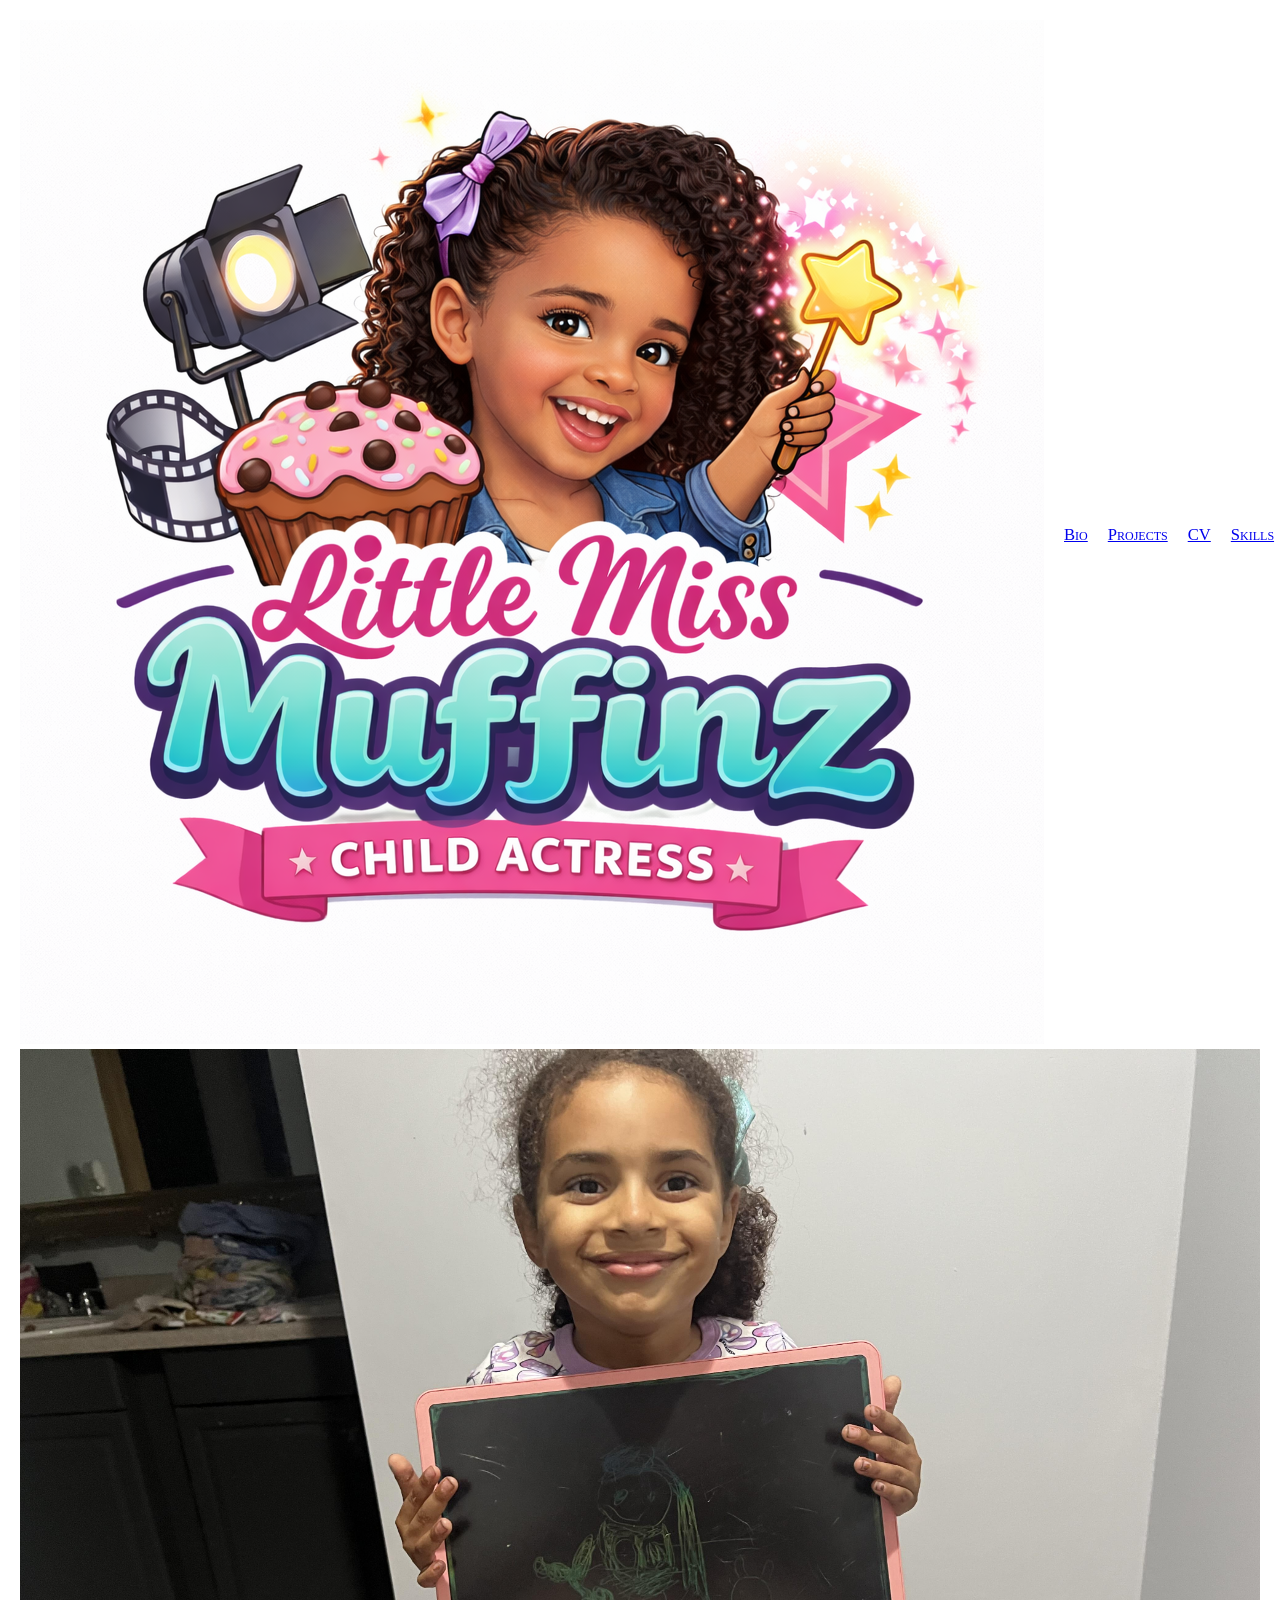
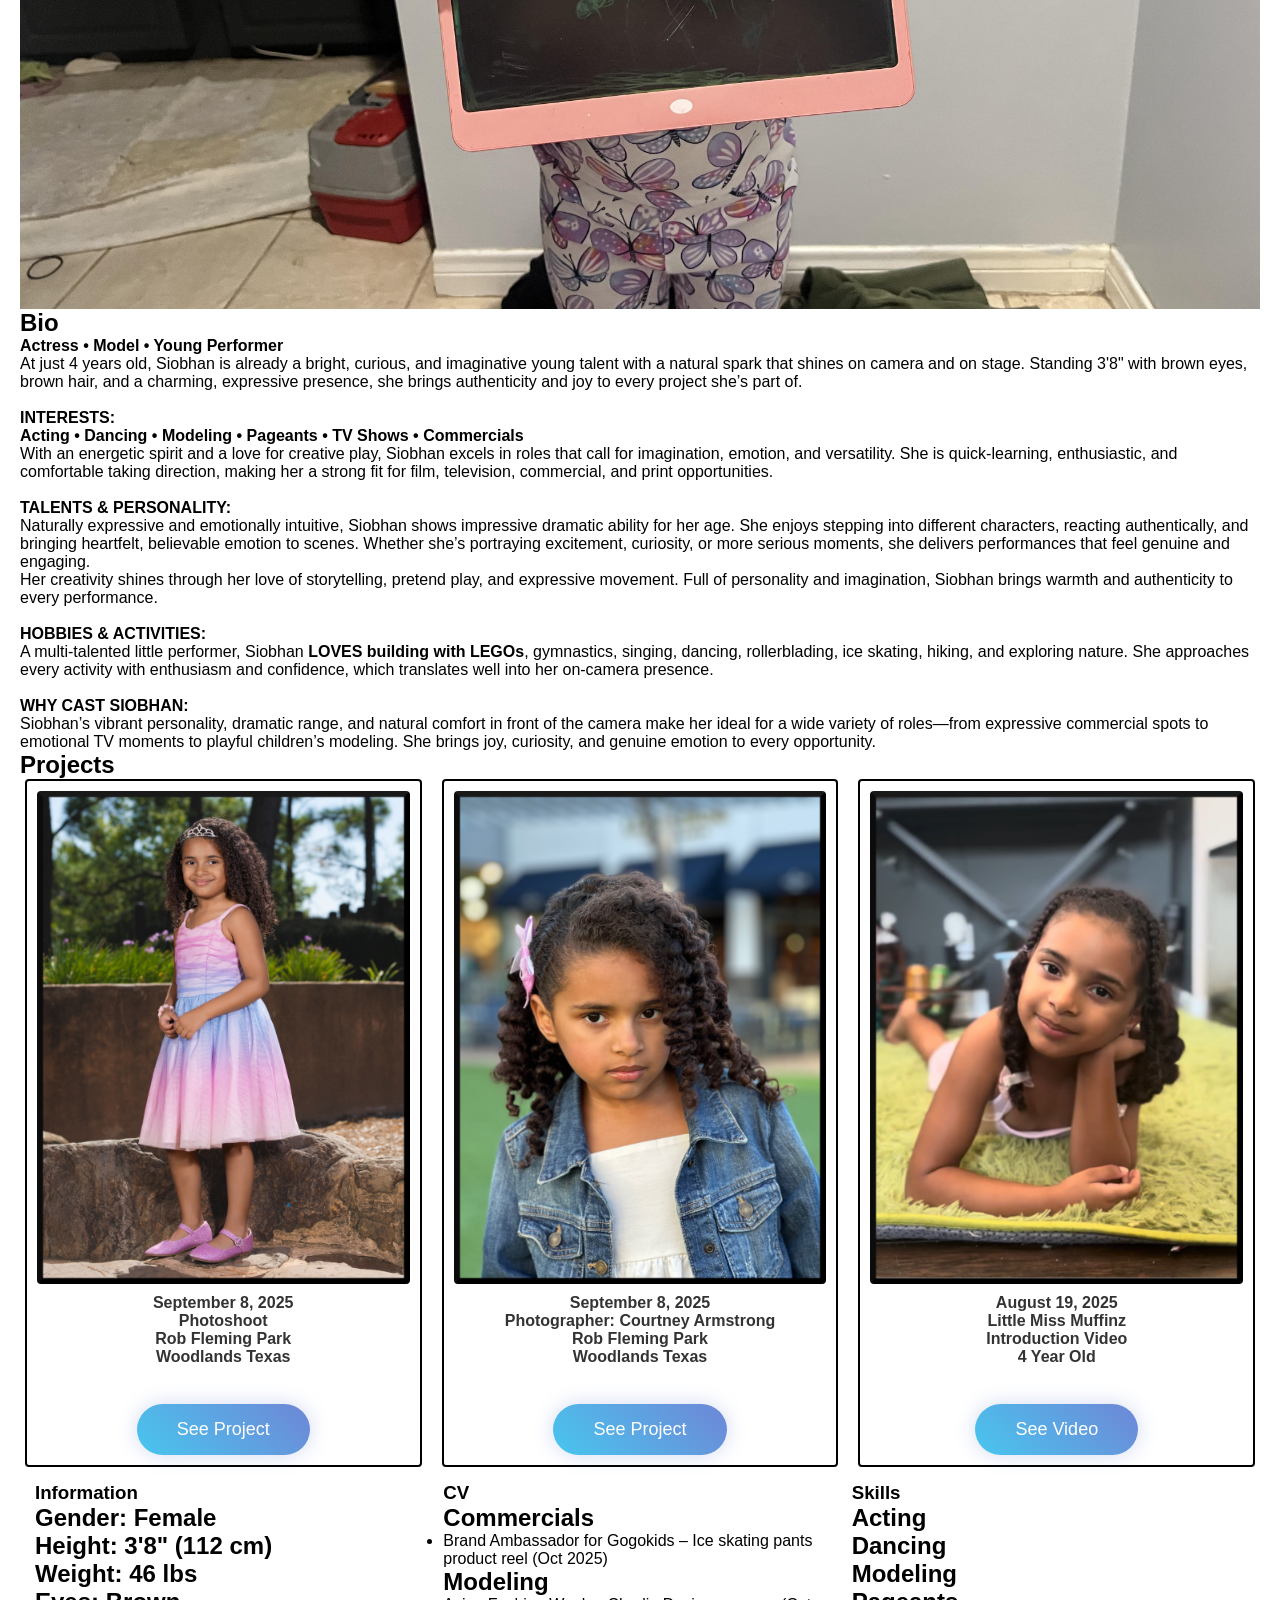
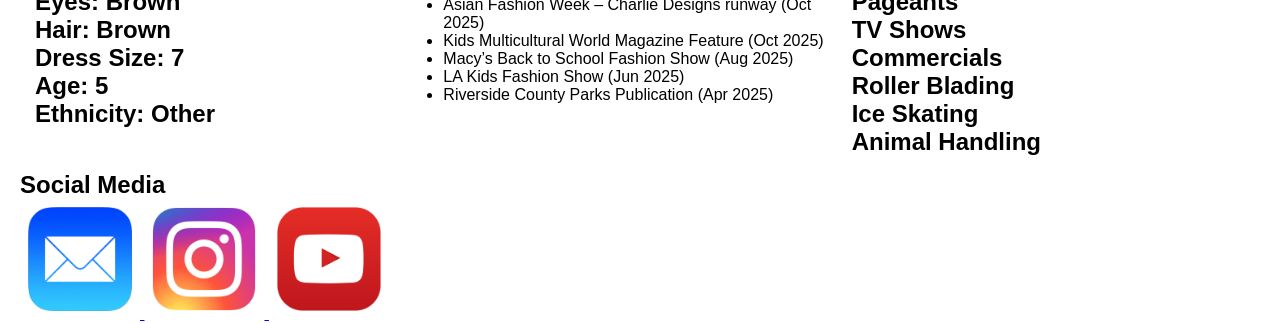
==== index.html @ 58ef30c6 "Update meta description for the website" ====
<!DOCTYPE html>
<html lang="en">
<head>
  <meta charset="UTF-8">
  <meta name="viewport" content="width=device-width, initial-scale=1.0">

  <title>Little Miss Muffinz</title>
  <meta name="description" content="The official website for Little Miss Muffinz." />
  <link rel="canonical" href="https://LittleMissMuffinz.com/" />

  <!-- Open Graph -->
  <meta property="og:locale" content="en_US" />
  <meta property="og:type" content="website" />
  <meta property="og:title" content="Little Miss Muffinz" />
  <meta property="og:description" content="The official website for Little Miss Muffinz." />
  <meta property="og:url" content="https://LittleMissMuffinz.com/" />
  <meta property="og:site_name" content="Little Miss Muffinz" />
  <meta property="og:image" content="https://LittleMissMuffinz.com/images/Siobhan.jpg" />
  <meta name="twitter:card" content="summary_large_image" />

  <link rel="stylesheet" href="styles.css">
</head>

<body>

<!-- NAVBAR -->
<div class="navbar">
  <div class="left-nav">
    <a href="index.html">
      <img src="./images/ChatGPT Image Dec 23, 2025, 06_55_29 PM.png" class="site-logo" alt="Little Miss Muffinz Logo">
    </a>
  </div>

  <div class="right-nav">
    <a href="#bio">Bio</a>
    <a href="#Projects">Projects</a>
    <a href="#CV">CV</a>
    <a href="#Skills">Skills</a>
    <a href="#SocialMedia">Social Media</a>
    <a href="contact.html">Contact</a>
    <a href="./documents/compcard.pdf">Compcard</a>
    <a href="./documents/LittleMissMuffinzMediaPackage.zip">Media Package</a>
  </div>
</div>

<!-- HERO IMAGE -->
<div class="hero">
  <img src="./images/your-image.jpg" alt="Main image">
</div>

<!-- BIO -->
<section id="bio">
  <h1>Bio</h1>
  <p>
    <strong>Actress • Model • Young Performer</strong>
    <br>
    At just 4 years old, Siobhan is already a bright, curious, and imaginative young talent with a natural spark that shines on camera and on stage. Standing 3'8" with brown eyes, brown hair, and a charming, expressive presence, she brings authenticity and joy to every project she’s part of.
    <br><br>
    <b>INTERESTS:</b><br>
    <strong>Acting • Dancing • Modeling • Pageants • TV Shows • Commercials</strong>
    <br>
    With an energetic spirit and a love for creative play, Siobhan excels in roles that call for imagination, emotion, and versatility. She is quick-learning, enthusiastic, and comfortable taking direction, making her a strong fit for film, television, commercial, and print opportunities.
    <br><br>
    <b>TALENTS & PERSONALITY:</b><br>
    Naturally expressive and emotionally intuitive, Siobhan shows impressive dramatic ability for her age. She enjoys stepping into different characters, reacting authentically, and bringing heartfelt, believable emotion to scenes. Whether she’s portraying excitement, curiosity, or more serious moments, she delivers performances that feel genuine and engaging.
    <br>
    Her creativity shines through her love of storytelling, pretend play, and expressive movement. Full of personality and imagination, Siobhan brings warmth and authenticity to every performance.
    <br><br>
    <b>HOBBIES & ACTIVITIES:</b><br>
    A multi-talented little performer, Siobhan <strong>LOVES building with LEGOs</strong>, gymnastics, singing, dancing, rollerblading, ice skating, hiking, and exploring nature. She approaches every activity with enthusiasm and confidence, which translates well into her on-camera presence.
    <br><br>
    <b>WHY CAST SIOBHAN:</b><br>
    Siobhan’s vibrant personality, dramatic range, and natural comfort in front of the camera make her ideal for a wide variety of roles—from expressive commercial spots to emotional TV moments to playful children’s modeling. She brings joy, curiosity, and genuine emotion to every opportunity.
  </p>
</section>

<!-- PROJECTS -->
<section id="Projects">
  <h1>Projects</h1>
  <div class="container" id="projectsContainer"></div>
</section>

<script src="./javascript/projects.js"></script>

<!-- INFO GRID -->
<section class="responsive-grid">

<section id="Information">
  <h1>Information</h1>
  <h2>Gender: Female</h2>
  <h2>Height: 3'8" (112 cm)</h2>
  <h2>Weight: 46 lbs</h2>
  <h2>Eyes: Brown</h2>
  <h2>Hair: Brown</h2>
  <h2>Dress Size: 7</h2>
  <h2>Age: 5</h2>
  <h2>Ethnicity: Other</h2>
</section>

<section id="CV">
  <h1>CV</h1>
  <h2>Commercials</h2>
  <ul>
    <li>Brand Ambassador for Gogokids – Ice skating pants product reel (Oct 2025)</li>
  </ul>

  <h2>Modeling</h2>
  <ul>
    <li>Asian Fashion Week – Charlie Designs runway (Oct 2025)</li>
    <li>Kids Multicultural World Magazine Feature (Oct 2025)</li>
    <li>Macy’s Back to School Fashion Show (Aug 2025)</li>
    <li>LA Kids Fashion Show (Jun 2025)</li>
    <li>Riverside County Parks Publication (Apr 2025)</li>
  </ul>
</section>

<section id="Skills">
  <h1>Skills</h1>
  <h2>Acting</h2>
  <h2>Dancing</h2>
  <h2>Modeling</h2>
  <h2>Pageants</h2>
  <h2>TV Shows</h2>
  <h2>Commercials</h2>
  <h2>Roller Blading</h2>
  <h2>Ice Skating</h2>
  <h2>Animal Handling</h2>
</section>

</section>

<!-- SOCIAL MEDIA -->
<section id="SocialMedia">
  <h1>Social Media</h1>
  <div class="footer">
    <a href="mailto:siobhan@LittleMissMuffinz.com">
      <img src="icons/email1.png">
    </a>

    <a href="https://www.instagram.com/little_miss_muffinz/">
      <img src="icons/Instagram.png">
    </a>

    <a href="https://www.youtube.com/@little_miss_muffinz">
      <img src="icons/youtube1.png">
    </a>
  </div>
</section>

</body>
</html>
---- styles.css ----
/* Reset default margins and paddings */
* {
  margin: 0;
  padding: 0;
  box-sizing: border-box;
}


.navbar {
  background-color: white;
  display: flex;
  align-items: center;
  width: 100%;
  font-family: 'Times New Roman';
  font-variant: small-caps;
  font-size: 1.3vw;
}

.left-nav {
  display: flex;
}

.right-nav {
  display: flex;
  margin-left: auto;        /* pushes links as far right as possible */
  flex-wrap: nowrap;        /* keep links on one line */
}

.right-nav a {
  margin-left: 20px;        /* spacing between links */
  white-space: nowrap;      /* keep link text on one line */
}

.navbar a:hover {
  background: gray;
  color: white;
}




.hero {
  width: 100%;
  height: 100%;
  overflow: hidden;
}

.hero img {
  width: 100%;
  height: 100%;
  object-fit: cover; /* fills and crops */
  object-position: center 0%; /* focus point */
}

/* Tablet */
@media (max-width: 1024px) {
  .hero img {
    object-position: center 0% ;
  }
}

/* Mobile */
@media (max-width: 600px) {
  .hero img {
    object-position: center 0%;
  }
}



@font-face {
  font-family: 'MyFont';
  src: url('../fonts/MyFont-Regular.woff2') format('woff2'),
       url('../fonts/MyFont-Regular.woff') format('woff');
  font-weight: 400;
  font-style: normal;
  font-display: swap; /* improves performance */
}

@font-face {
  font-family: 'MyFont';
  src: url('../fonts/MyFont-Bold.woff2') format('woff2'),
       url('../fonts/MyFont-Bold.woff') format('woff');
  font-weight: 700;
  font-style: normal;
  font-display: swap;
}



body {
  font-family: Arial, sans-serif;
  padding: 20px;
  width: 100%;
  height: 100vh;
  margin: 0;
  animation: subtleShift 5s infinite alternate;
}

/* changes the background color
@keyframes mymove {
  from { background-color: red; }
  to { background-color: blue; }
}
*/

/* Neutral (barely visible) 
@keyframes subtleShift {
  from { background-color: #ffffff; } 
  to   { background-color: #f8faff; }  
}
*/

/* Warm tone
@keyframes subtleShift {
  from { background-color: #ffffff; } 
  to   { background-color: #fffaf3; } 
}
*/

/* Slight “breathing” */
@keyframes subtleShift {
  from { background-color: #fefefe; }  
  to   { background-color: #f9fbff; } 
}


/* Modern cool tone
@keyframes subtleShift {
  from { background-color: #f9f9ff; }  
  to   { background-color: #f4f8ff; }  
}
*/


/*If you want even softer variation without obvious color change:

body {
  background: linear-gradient(180deg, #ffffff, #fafbff);
  background-size: 400% 400%;
  animation: gradientShift 20s ease infinite alternate;
}

@keyframes gradientShift {
  0% { background-position: 0% 50%; }
  100% { background-position: 100% 50%; }
}


That creates a barely noticeable, moving light gradient — like a gentle “light shimmer.”
*/






/* Container for the 3 columns */
.container {
  display: flex;
  flex-wrap: wrap;
  gap: 20px;
  justify-content: center;
}

/* Individual card (box) */
.card {
  background-color: white;
  border: 2px solid black;
  border-radius: 4px;
  flex: 1 1 300px; /* Flex-grow, flex-shrink, flex-basis */
  max-width: 32%;
  display: flex;
  flex-direction: column;
  align-items: center;
  padding: 10px;
}

/* Image inside the card */
.card img {
  max-width: 100%;
  height: auto;
  display: block;
  border-radius: 4px;
}

/* Summary text */
.card p {
  margin-top: 10px;
  text-align: center;
  color: #333;
}

/* Responsive fallback for small screens */
@media (max-width: 900px) {
  .card {
    max-width: 48%;
  }
}

@media (max-width: 600px) {
  .card {
    max-width: 100%;
  }
}








/* Modal Container */
.modal {
  display: none; 
  position: fixed;
  z-index: 1000;
  left: 0;
  top: 0;
  width: 100%;
  height: 100%;
  overflow: auto; 
  background-color: rgba(0,0,0,0.7);
}

/* Modal Content */
.modal-content {
  background-color: #fff;
  margin: 10% auto;
  padding: 1rem;
  border-radius: 8px;
  width: 80%;
  max-width: 700px;
  position: relative;
}

/* Close Button */
.close {
  position: absolute;
  top: 8px;
  right: 16px;
  font-size: 24px;
  font-weight: bold;
  cursor: pointer;
}







video {
  width: 100%;
  max-width: 100%;
  height: auto;
  border: 2px solid #ccc;
  border-radius: 8px;
}

button {
  margin-top: 20px;
  padding: 10px 20px;
  font-size: 16px;
}

.openVideoBtn {
  background: linear-gradient(45deg, #48c6ef, #6f86d6);
  box-shadow: 0 0 20px rgba(111, 134, 214, 0.3);
  color: white;
  border: none;
  padding: 15px 40px;
  font-size: 18px;
  border-radius: 50px;
  cursor: pointer;
  animation: float 3s ease-in-out infinite, glow 2s alternate infinite;
  transition: transform 0.2s ease, box-shadow 0.2s ease;
}

.openVideoBtn:hover {
  transform: translateY(-3px);
  box-shadow: 0 0 30px rgba(111, 134, 214, 0.6);
}

.openVideoBtn:active {
  transform: translateY(0);
  box-shadow: 0 0 15px rgba(111, 134, 214, 0.3);
}



/*
1. Soft Aqua Gradient (Calming)
  background: linear-gradient(45deg, #66d9e8, #3b82f6);
  box-shadow: 0 0 20px rgba(59, 130, 246, 0.4);
Gentle cyan-to-blue blend
Still modern, but much easier on the eyes

🌅 2. Warm Blue Gradient (Balanced & Professional)
  background: linear-gradient(45deg, #5dade2, #2e86de);
  box-shadow: 0 0 20px rgba(46, 134, 222, 0.4);
Cooler tone without the piercing neon edge
Works great on both light and dark backgrounds

🌿 3. Teal-to-Green Gradient (Soft Energy)
  background: linear-gradient(45deg, #48c6ef, #6f86d6);
  box-shadow: 0 0 20px rgba(111, 134, 214, 0.3);
More natural hues
Still glows, but feels organic and less artificial

⚪ 4. Minimalist White Glow (Subtle UI Feel)
If your background is dark:
  background: linear-gradient(45deg, #f5f7fa, #c3cfe2);
  color: #222;
  box-shadow: 0 0 20px rgba(195, 207, 226, 0.4);
Looks “premium” and calm
Great for professional dashboards or landing pages
*/

/* Floating animation 
@keyframes float {
  0%, 100% {
    transform: translateY(0);
  }
  50% {
    transform: translateY(-10px);
  }
}*/

/* Glowing animation 
@keyframes glow {
  0% {
    box-shadow: 0 0 10px rgba(0, 200, 255, 0.5),
                0 0 20px rgba(0, 200, 255, 0.3);
  }
  100% {
    box-shadow: 0 0 25px rgba(0, 200, 255, 1),
                0 0 50px rgba(0, 200, 255, 0.8);
  }
}

/* Optional hover effect 
button2:hover {
  transform: scale(1.05);
  box-shadow: 0 0 30px rgba(0, 255, 255, 1),
              0 0 60px rgba(0, 255, 255, 0.8);
}
*/


/*

🧘‍♀️ Eye-Friendly Version
If you want the same glowing feeling without eye strain, tone down the saturation and opacity a bit.
Here’s a calmer version you can drop right in:

/* Soft glowing animation */
@keyframes glow {
  0% {
    box-shadow: 0 0 8px rgba(102, 217, 232, 0.3),
                0 0 16px rgba(102, 217, 232, 0.2);
  }
  100% {
    box-shadow: 0 0 20px rgba(102, 217, 232, 0.6),
                0 0 40px rgba(102, 217, 232, 0.4);
  }
}


/* Gentle hover effect */
button2:hover {
  transform: scale(1.05);
  box-shadow: 0 0 25px rgba(102, 217, 232, 0.5),
              0 0 50px rgba(102, 217, 232, 0.4);
}
/*
🔍 Why It’s Better
Uses rgba(102, 217, 232) — a softer aqua, less saturated than pure cyan.
Reduces opacity (0.3–0.6 instead of 0.8–1).
Keeps the glow smooth, but now it feels more natural — like ambient light rather than neon.

🎨 Optional Variants
You can shift the glow color for different moods:
Mood  Color RGB Value Notes
Calm / Soft Blue  rgba(102, 217, 232, …)  Gentle aqua 
Balanced Cool rgba(93, 173, 226, …) Muted medium blue 
Warm Glow rgba(255, 200, 150, …)  Friendly orange-white tone  
Neutral White Glow  rgba(230, 230, 255, …)  Very subtle, minimal glow 

*/






.responsive-grid {
  display: grid;
  /* 3 columns on large screens, but shrink automatically */
  grid-template-columns: repeat(auto-fit, minmax(300px, 1fr));
  gap: 15px;
  padding: 15px;
}

.responsive-grid > div {
  background-color: #f0f0f0;
  padding: 20px;
  border: 1px solid #ccc;
}



.footer {
  display: block;
  max-width: 10;
  height: auto;
  position: relative;
  bottom: 1000;
}

.footer img {
  max-width: 7.5rem;
  padding: .5rem;
  align-items: center;
  justify-content: space-between;
}
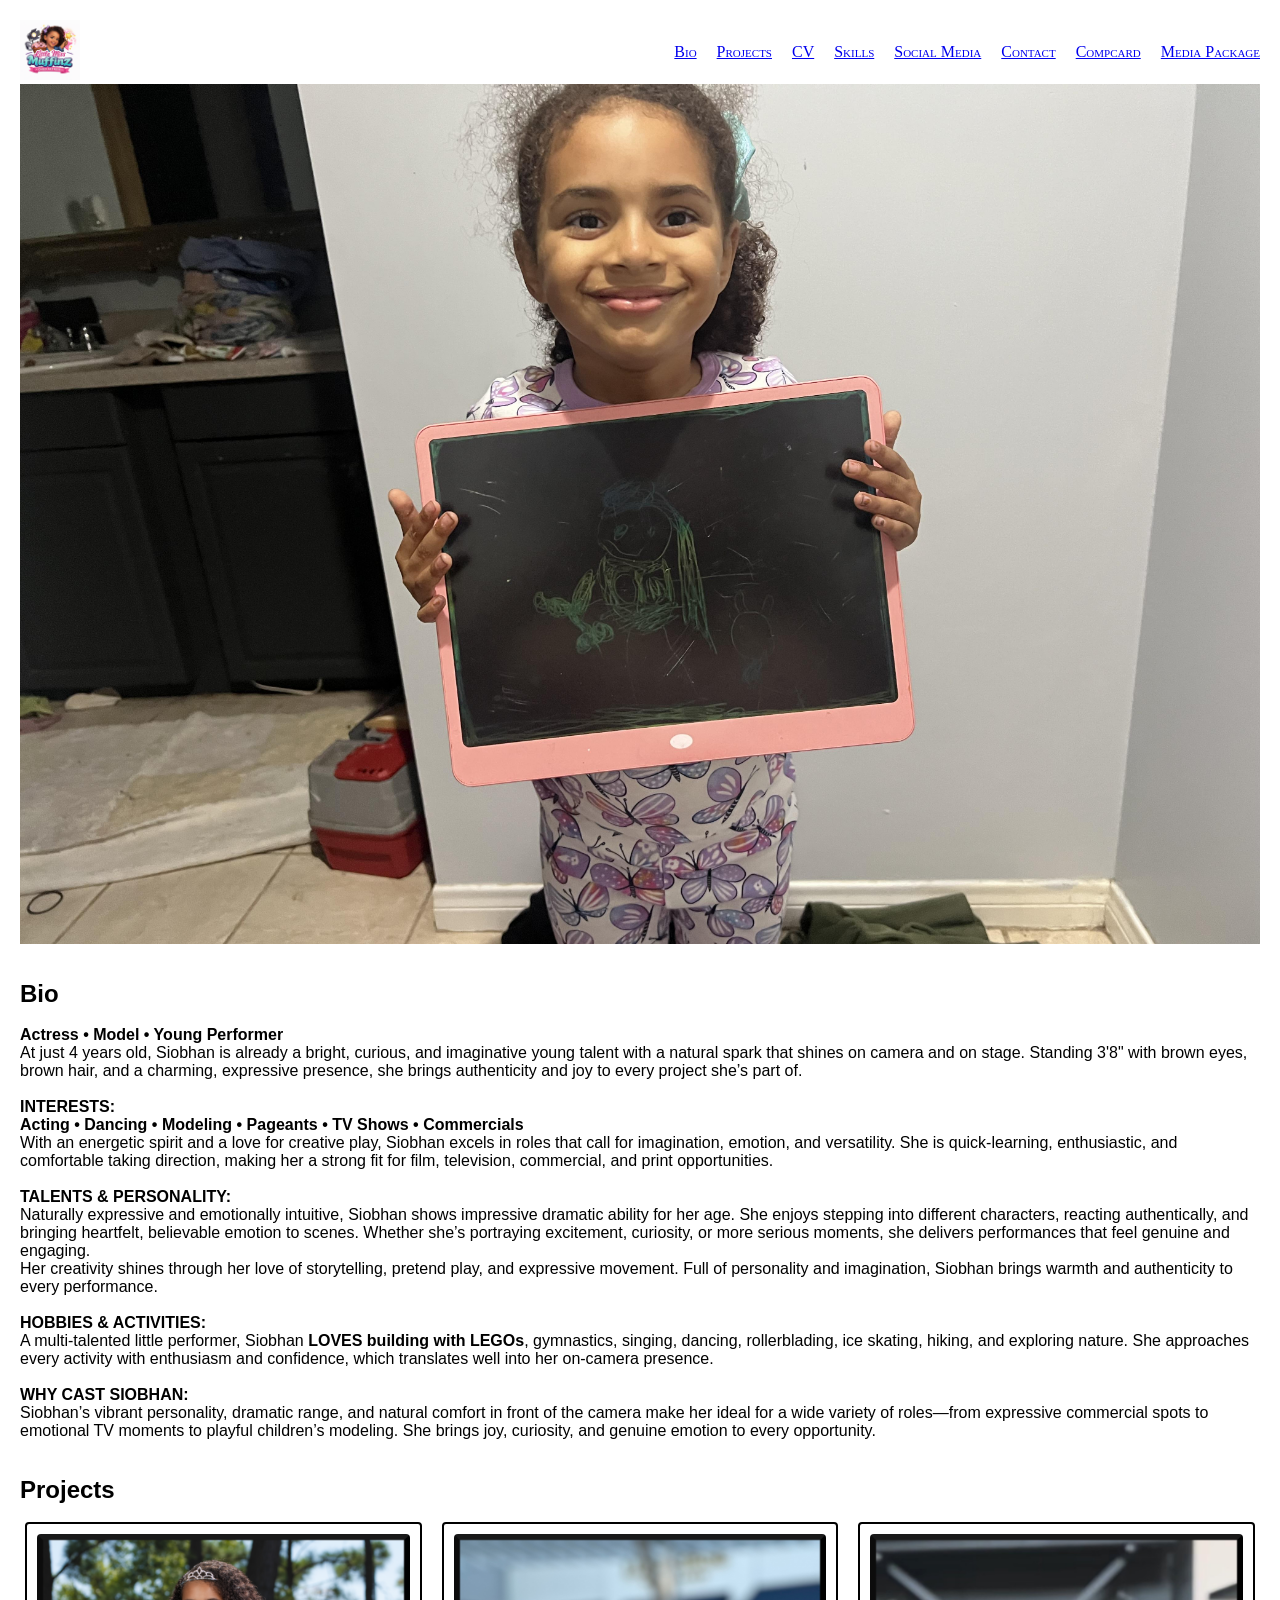
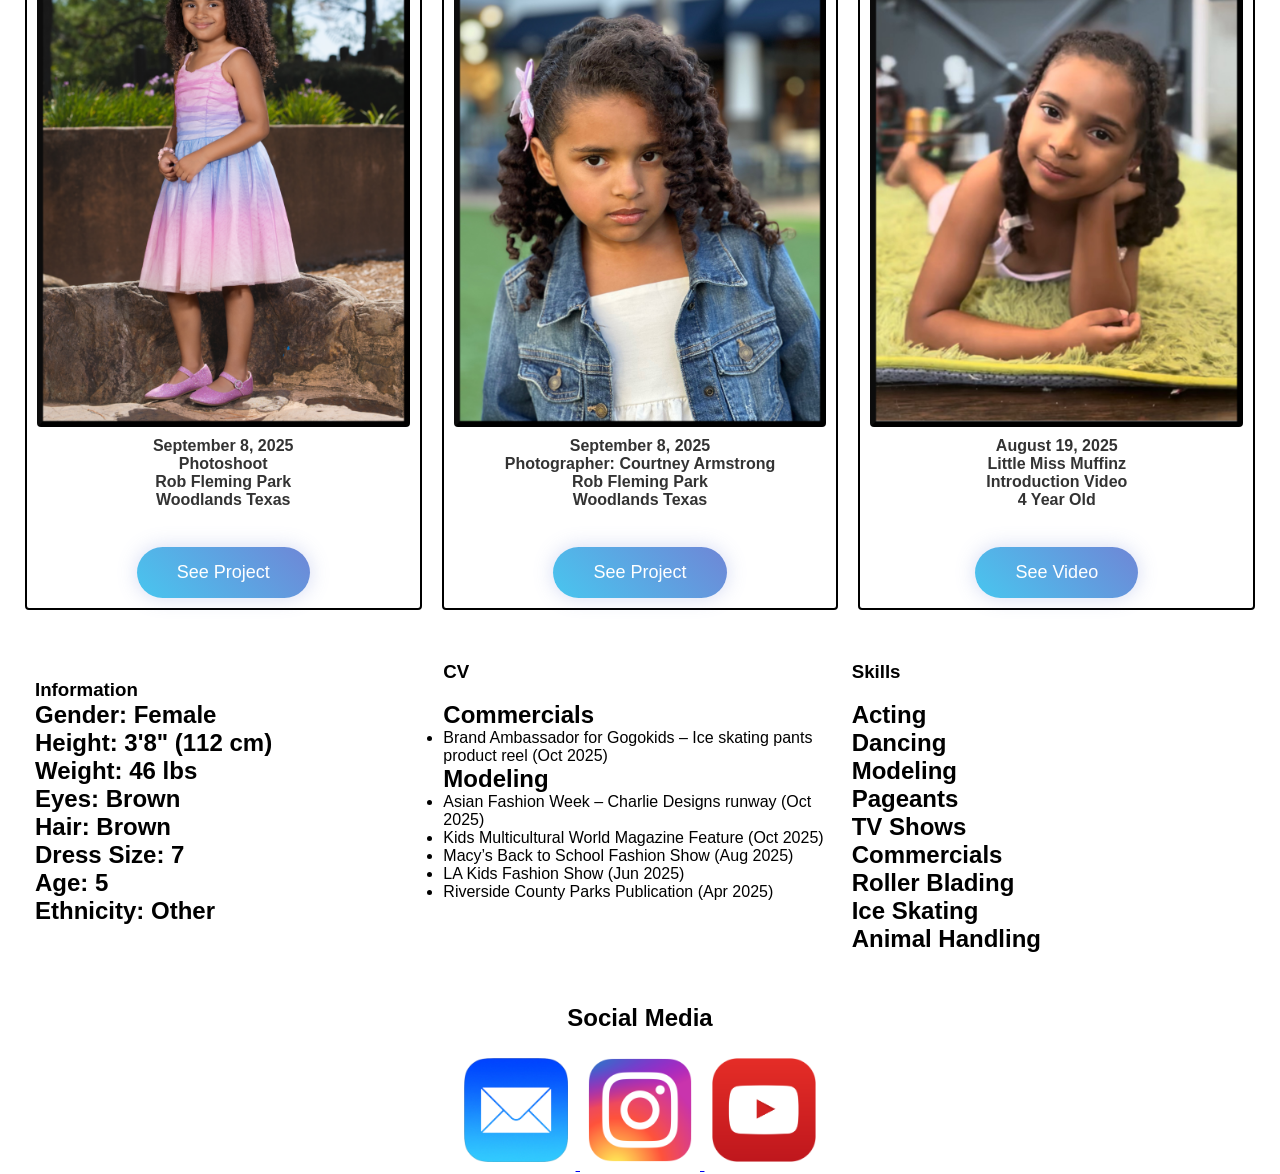
==== commit 901fc4a9: "Add bio, projects, and social media sections to index.html" ====
--- a/index.html
+++ b/index.html
@@ -48,9 +48,11 @@
   <img src="./images/your-image.jpg" alt="Main image">
 </div>
 
+  <br><br>
 <!-- BIO -->
 <section id="bio">
   <h1>Bio</h1>
+  <br>
   <p>
     <strong>Actress • Model • Young Performer</strong>
     <br>
@@ -74,18 +76,20 @@
   </p>
 </section>
 
+  <br><br>
 <!-- PROJECTS -->
 <section id="Projects">
   <h1>Projects</h1>
+  <br>
   <div class="container" id="projectsContainer"></div>
 </section>
 
 <script src="./javascript/projects.js"></script>
-
+<br><br>
 <!-- INFO GRID -->
 <section class="responsive-grid">
-
 <section id="Information">
+  <br>
   <h1>Information</h1>
   <h2>Gender: Female</h2>
   <h2>Height: 3'8" (112 cm)</h2>
@@ -99,6 +103,7 @@
 
 <section id="CV">
   <h1>CV</h1>
+  <br>
   <h2>Commercials</h2>
   <ul>
     <li>Brand Ambassador for Gogokids – Ice skating pants product reel (Oct 2025)</li>
@@ -116,6 +121,7 @@
 
 <section id="Skills">
   <h1>Skills</h1>
+  <br>
   <h2>Acting</h2>
   <h2>Dancing</h2>
   <h2>Modeling</h2>
@@ -128,10 +134,12 @@
 </section>
 
 </section>
-
+<br><br>
 <!-- SOCIAL MEDIA -->
 <section id="SocialMedia">
+  <center>
   <h1>Social Media</h1>
+    <br>
   <div class="footer">
     <a href="mailto:siobhan@LittleMissMuffinz.com">
       <img src="icons/email1.png">
@@ -145,6 +153,7 @@
       <img src="icons/youtube1.png">
     </a>
   </div>
+  </center>
 </section>
 
 </body>
--- a/styles.css
+++ b/styles.css
@@ -13,7 +13,7 @@
   width: 100%;
   font-family: 'Times New Roman';
   font-variant: small-caps;
-  font-size: 1.3vw;
+  font-size: 16px;
 }
 
 .left-nav {
@@ -425,3 +425,44 @@
   align-items: center;
   justify-content: space-between;
 }
+
+.site-logo {
+  height: 60px;        /* desktop size */
+  width: auto;
+  max-width: 180px;    /* prevents giant logo */
+  object-fit: contain;
+}
+
+/* Tablet */
+@media (max-width: 1024px) {
+  .site-logo {
+    height: 50px;
+  }
+}
+
+/* Mobile */
+@media (max-width: 600px) {
+  .site-logo {
+    height: 40px;
+  }
+}
+
+/* Mobile Navbar Fix */
+@media (max-width: 768px) {
+  .navbar {
+    flex-wrap: wrap;
+    padding: 10px;
+  }
+
+  .right-nav {
+    width: 100%;
+    justify-content: center;
+    flex-wrap: wrap;
+    margin-top: 10px;
+  }
+
+  .right-nav a {
+    margin: 5px 10px;
+    font-size: 14px;
+  }
+}
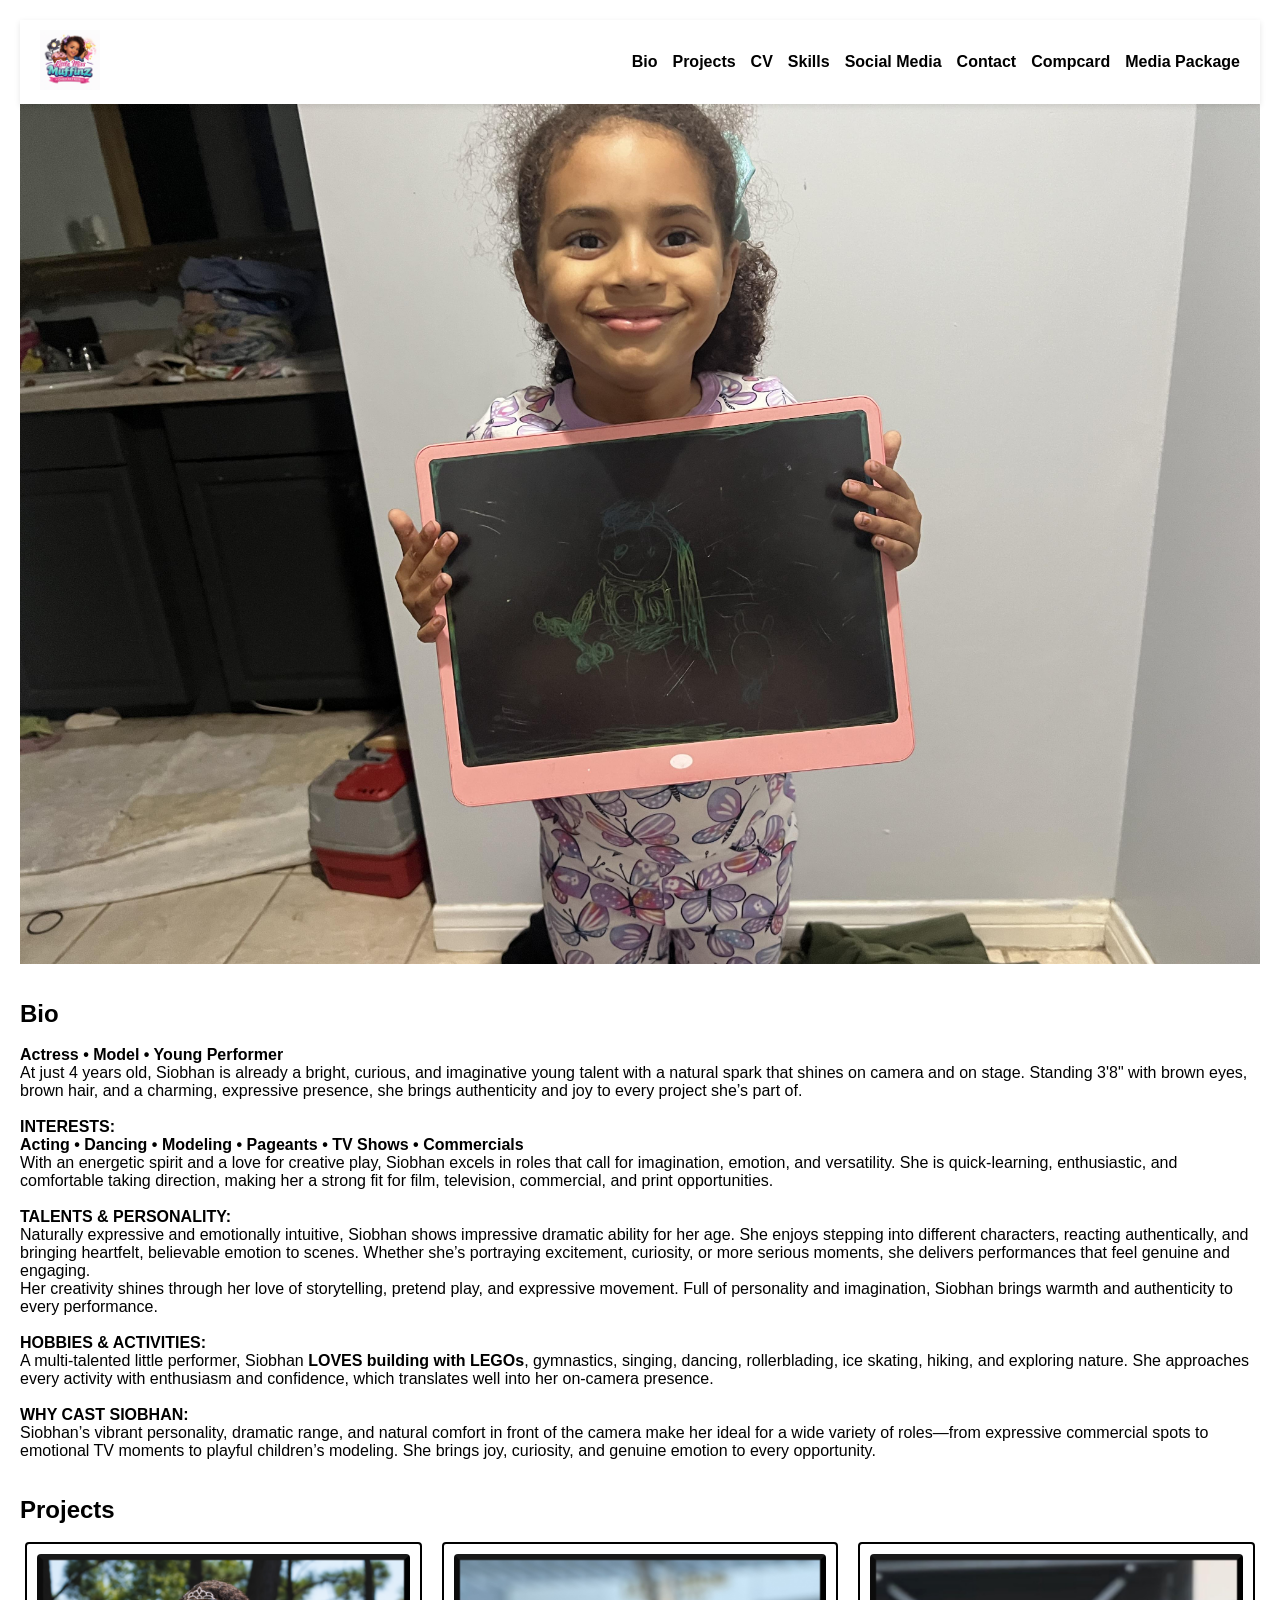
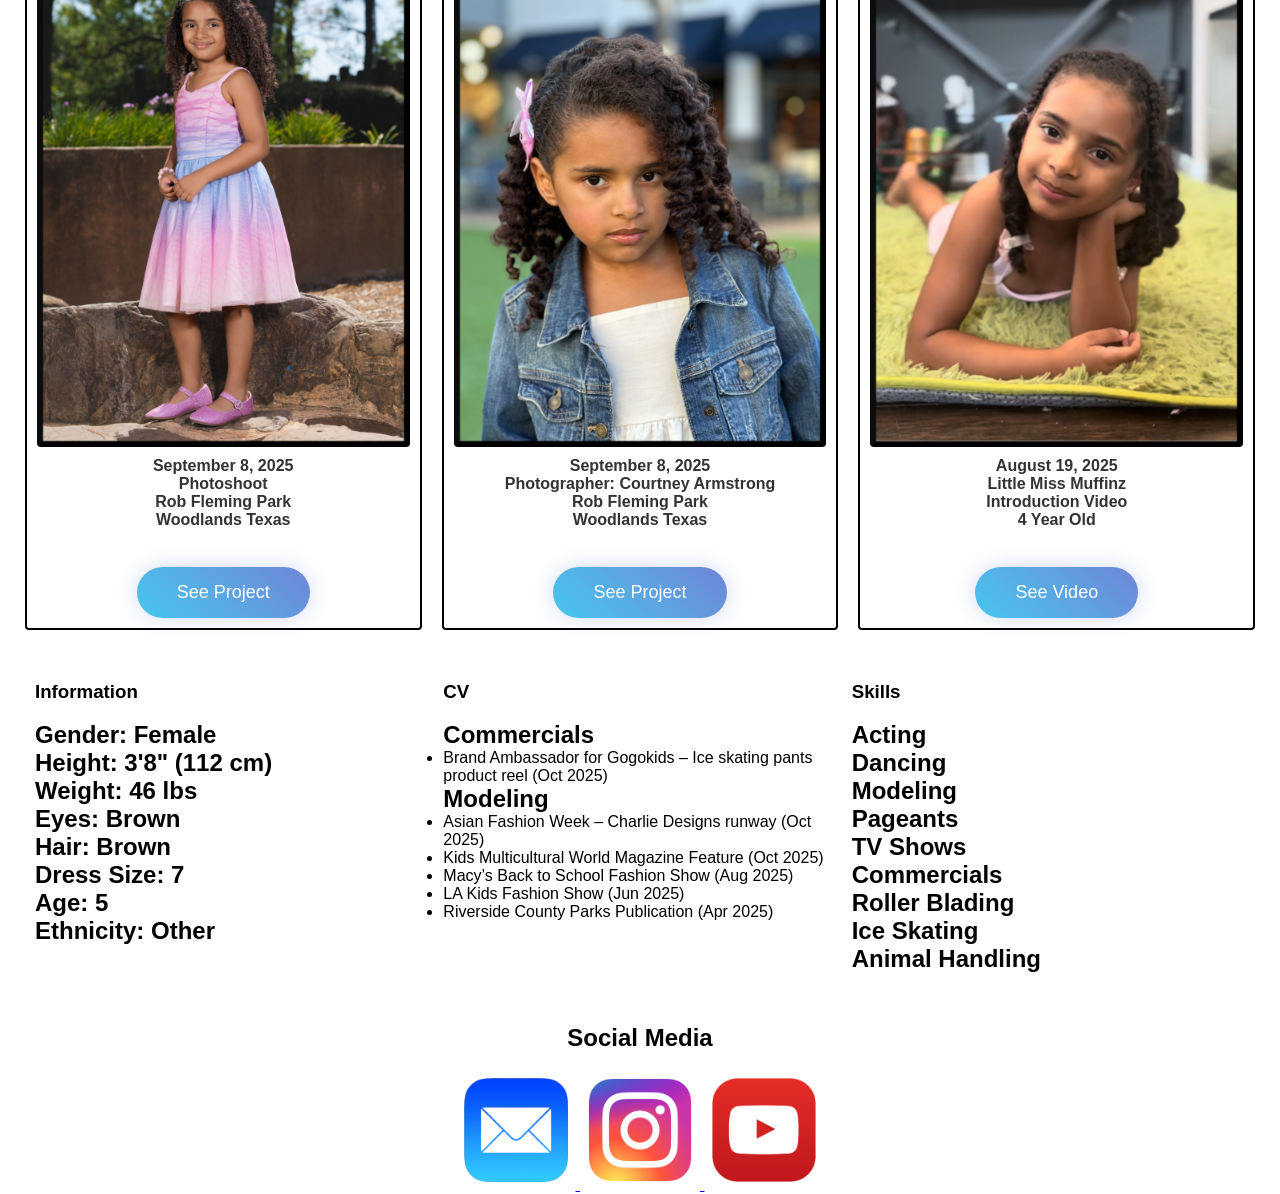
==== commit aa450b01: "Add spacing before Information section" ====
--- a/index.html
+++ b/index.html
@@ -89,8 +89,8 @@
 <!-- INFO GRID -->
 <section class="responsive-grid">
 <section id="Information">
+  <h1>Information</h1>
   <br>
-  <h1>Information</h1>
   <h2>Gender: Female</h2>
   <h2>Height: 3'8" (112 cm)</h2>
   <h2>Weight: 46 lbs</h2>
--- a/styles.css
+++ b/styles.css
@@ -5,40 +5,74 @@
   box-sizing: border-box;
 }
 
-
+/* BODY */
+body {
+  font-family: Arial, sans-serif;
+  padding: 20px;
+  width: 100%;
+  height: 100vh;
+  margin: 0;
+  animation: subtleShift 5s infinite alternate;
+}
+
+/* Slight “breathing” */
+@keyframes subtleShift {
+  from { background-color: #fefefe; }  
+  to   { background-color: #f9fbff; } 
+}
+
+
+/* NAVBAR */
 .navbar {
-  background-color: white;
   display: flex;
   align-items: center;
   width: 100%;
-  font-family: 'Times New Roman';
-  font-variant: small-caps;
+  background: rgba(255,255,255,0.95);
+  padding: 10px 20px;
+  position: sticky;
+  top: 0;
+  z-index: 1000;
+  box-shadow: 0 2px 6px rgba(0,0,0,0.1);
   font-size: 16px;
 }
 
+/* LOGO */
+.site-logo {
+  height: 60px;
+  width: auto;
+  max-width: 180px;
+  object-fit: contain;
+}
+
+/* NAV LINKS */
 .left-nav {
   display: flex;
 }
 
 .right-nav {
   display: flex;
-  margin-left: auto;        /* pushes links as far right as possible */
-  flex-wrap: nowrap;        /* keep links on one line */
+  margin-left: auto;
+  flex-wrap: wrap;
 }
 
 .right-nav a {
-  margin-left: 20px;        /* spacing between links */
-  white-space: nowrap;      /* keep link text on one line */
-}
-
-.navbar a:hover {
+  margin-left: 15px;
+  text-decoration: none;
+  color: black;
+  font-weight: bold;
+}
+
+.right-nav a:hover {
   background: gray;
   color: white;
-}
-
-
-
-
+  padding: 4px 6px;
+  border-radius: 4px;
+}
+
+
+
+
+/* HERO IMAGE */
 .hero {
   width: 100%;
   height: 100%;
@@ -51,6 +85,11 @@
   object-fit: cover; /* fills and crops */
   object-position: center 0%; /* focus point */
 }
+
+
+
+
+
 
 /* Tablet */
 @media (max-width: 1024px) {
@@ -86,69 +125,6 @@
   font-display: swap;
 }
 
-
-
-body {
-  font-family: Arial, sans-serif;
-  padding: 20px;
-  width: 100%;
-  height: 100vh;
-  margin: 0;
-  animation: subtleShift 5s infinite alternate;
-}
-
-/* changes the background color
-@keyframes mymove {
-  from { background-color: red; }
-  to { background-color: blue; }
-}
-*/
-
-/* Neutral (barely visible) 
-@keyframes subtleShift {
-  from { background-color: #ffffff; } 
-  to   { background-color: #f8faff; }  
-}
-*/
-
-/* Warm tone
-@keyframes subtleShift {
-  from { background-color: #ffffff; } 
-  to   { background-color: #fffaf3; } 
-}
-*/
-
-/* Slight “breathing” */
-@keyframes subtleShift {
-  from { background-color: #fefefe; }  
-  to   { background-color: #f9fbff; } 
-}
-
-
-/* Modern cool tone
-@keyframes subtleShift {
-  from { background-color: #f9f9ff; }  
-  to   { background-color: #f4f8ff; }  
-}
-*/
-
-
-/*If you want even softer variation without obvious color change:
-
-body {
-  background: linear-gradient(180deg, #ffffff, #fafbff);
-  background-size: 400% 400%;
-  animation: gradientShift 20s ease infinite alternate;
-}
-
-@keyframes gradientShift {
-  0% { background-position: 0% 50%; }
-  100% { background-position: 100% 50%; }
-}
-
-
-That creates a barely noticeable, moving light gradient — like a gentle “light shimmer.”
-*/
 
 
 
@@ -289,72 +265,6 @@
 }
 
 
-
-/*
-1. Soft Aqua Gradient (Calming)
-  background: linear-gradient(45deg, #66d9e8, #3b82f6);
-  box-shadow: 0 0 20px rgba(59, 130, 246, 0.4);
-Gentle cyan-to-blue blend
-Still modern, but much easier on the eyes
-
-🌅 2. Warm Blue Gradient (Balanced & Professional)
-  background: linear-gradient(45deg, #5dade2, #2e86de);
-  box-shadow: 0 0 20px rgba(46, 134, 222, 0.4);
-Cooler tone without the piercing neon edge
-Works great on both light and dark backgrounds
-
-🌿 3. Teal-to-Green Gradient (Soft Energy)
-  background: linear-gradient(45deg, #48c6ef, #6f86d6);
-  box-shadow: 0 0 20px rgba(111, 134, 214, 0.3);
-More natural hues
-Still glows, but feels organic and less artificial
-
-⚪ 4. Minimalist White Glow (Subtle UI Feel)
-If your background is dark:
-  background: linear-gradient(45deg, #f5f7fa, #c3cfe2);
-  color: #222;
-  box-shadow: 0 0 20px rgba(195, 207, 226, 0.4);
-Looks “premium” and calm
-Great for professional dashboards or landing pages
-*/
-
-/* Floating animation 
-@keyframes float {
-  0%, 100% {
-    transform: translateY(0);
-  }
-  50% {
-    transform: translateY(-10px);
-  }
-}*/
-
-/* Glowing animation 
-@keyframes glow {
-  0% {
-    box-shadow: 0 0 10px rgba(0, 200, 255, 0.5),
-                0 0 20px rgba(0, 200, 255, 0.3);
-  }
-  100% {
-    box-shadow: 0 0 25px rgba(0, 200, 255, 1),
-                0 0 50px rgba(0, 200, 255, 0.8);
-  }
-}
-
-/* Optional hover effect 
-button2:hover {
-  transform: scale(1.05);
-  box-shadow: 0 0 30px rgba(0, 255, 255, 1),
-              0 0 60px rgba(0, 255, 255, 0.8);
-}
-*/
-
-
-/*
-
-🧘‍♀️ Eye-Friendly Version
-If you want the same glowing feeling without eye strain, tone down the saturation and opacity a bit.
-Here’s a calmer version you can drop right in:
-
 /* Soft glowing animation */
 @keyframes glow {
   0% {
@@ -374,25 +284,6 @@
   box-shadow: 0 0 25px rgba(102, 217, 232, 0.5),
               0 0 50px rgba(102, 217, 232, 0.4);
 }
-/*
-🔍 Why It’s Better
-Uses rgba(102, 217, 232) — a softer aqua, less saturated than pure cyan.
-Reduces opacity (0.3–0.6 instead of 0.8–1).
-Keeps the glow smooth, but now it feels more natural — like ambient light rather than neon.
-
-🎨 Optional Variants
-You can shift the glow color for different moods:
-Mood  Color RGB Value Notes
-Calm / Soft Blue  rgba(102, 217, 232, …)  Gentle aqua 
-Balanced Cool rgba(93, 173, 226, …) Muted medium blue 
-Warm Glow rgba(255, 200, 150, …)  Friendly orange-white tone  
-Neutral White Glow  rgba(230, 230, 255, …)  Very subtle, minimal glow 
-
-*/
-
-
-
-
 
 
 .responsive-grid {
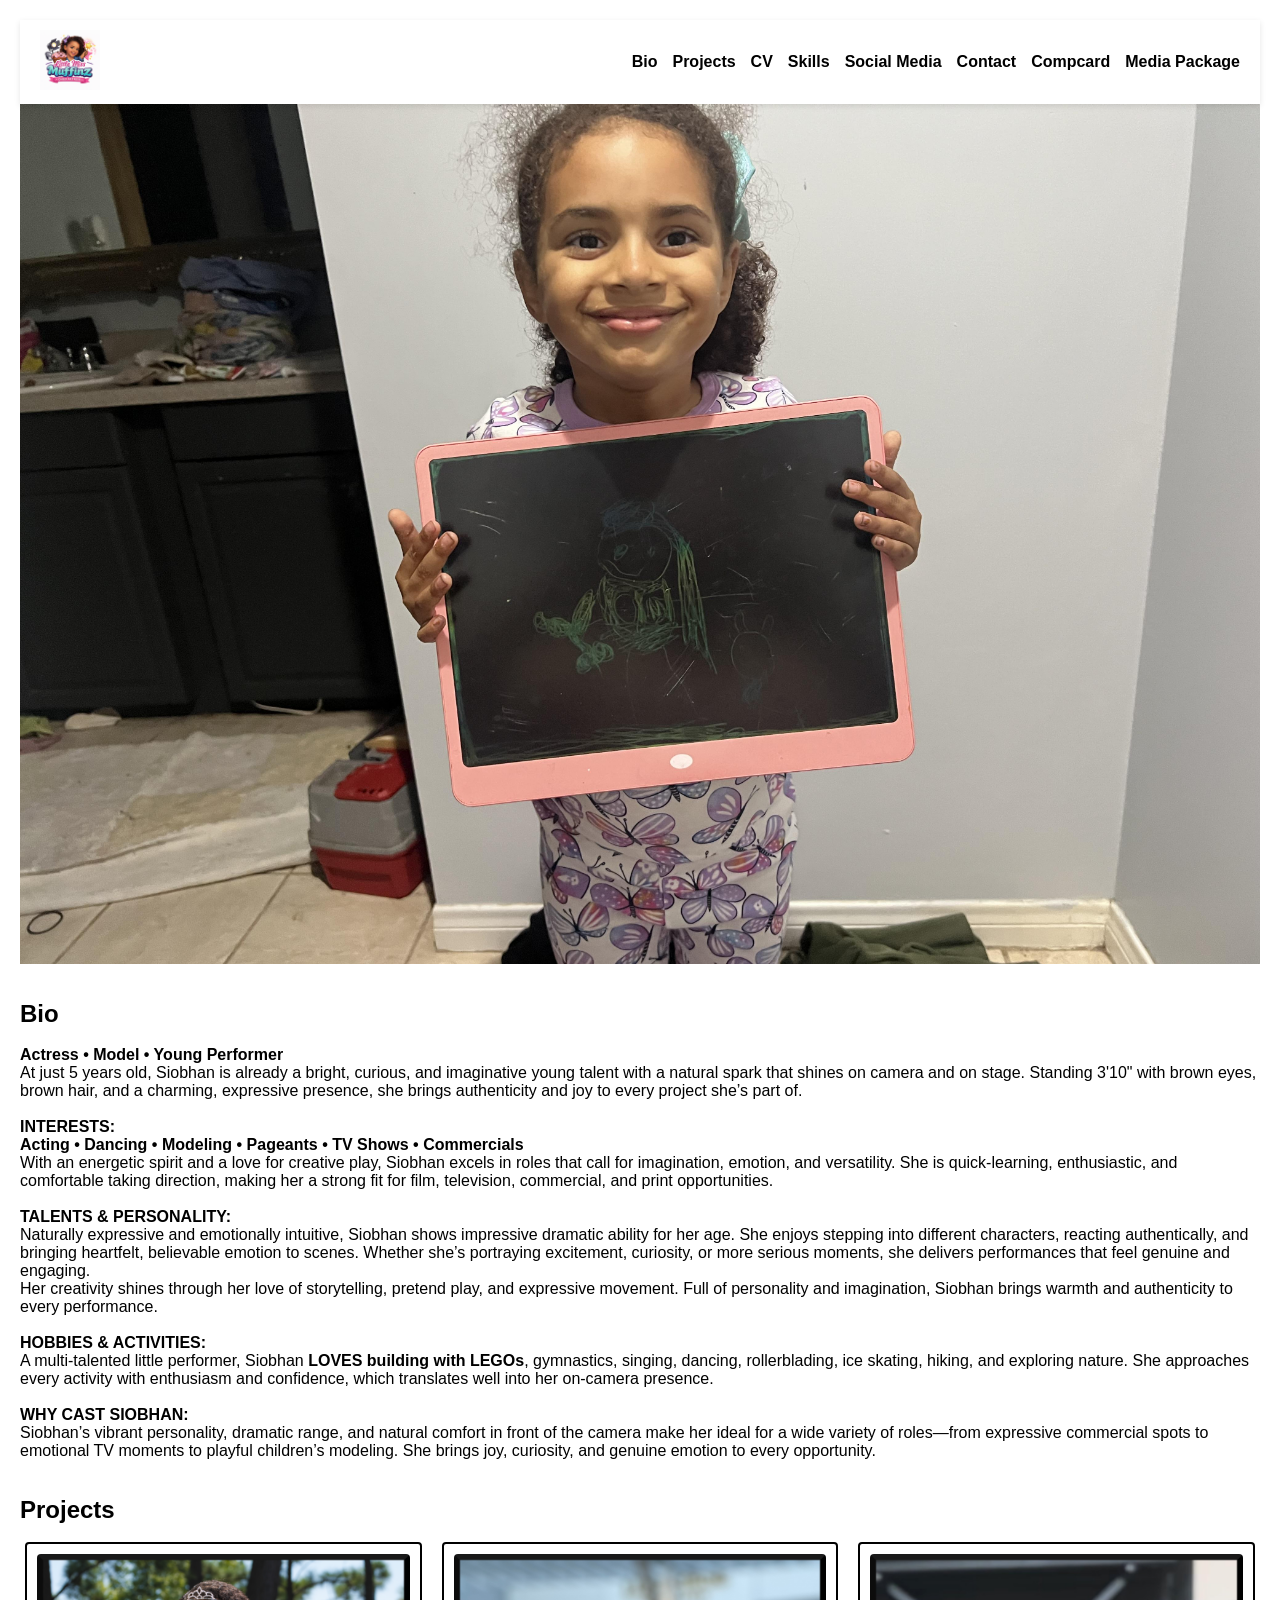
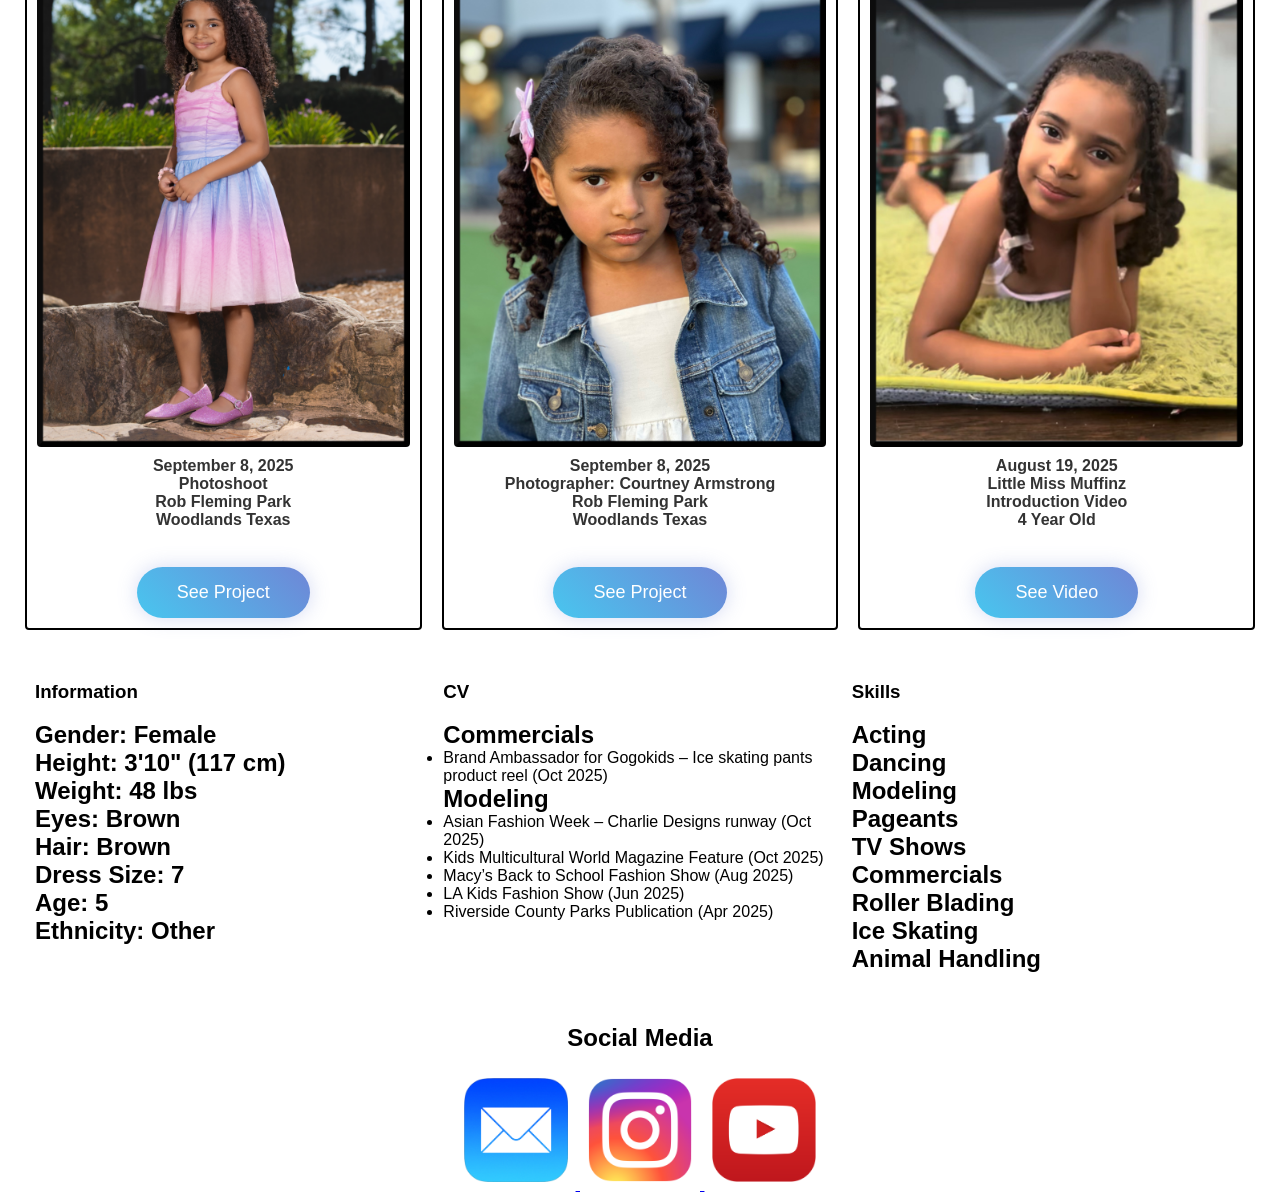
==== commit d3583961: "Update Siobhan's age and height in index.html" ====
--- a/index.html
+++ b/index.html
@@ -56,7 +56,7 @@
   <p>
     <strong>Actress • Model • Young Performer</strong>
     <br>
-    At just 4 years old, Siobhan is already a bright, curious, and imaginative young talent with a natural spark that shines on camera and on stage. Standing 3'8" with brown eyes, brown hair, and a charming, expressive presence, she brings authenticity and joy to every project she’s part of.
+    At just 5 years old, Siobhan is already a bright, curious, and imaginative young talent with a natural spark that shines on camera and on stage. Standing 3'10" with brown eyes, brown hair, and a charming, expressive presence, she brings authenticity and joy to every project she’s part of.
     <br><br>
     <b>INTERESTS:</b><br>
     <strong>Acting • Dancing • Modeling • Pageants • TV Shows • Commercials</strong>
@@ -92,8 +92,8 @@
   <h1>Information</h1>
   <br>
   <h2>Gender: Female</h2>
-  <h2>Height: 3'8" (112 cm)</h2>
-  <h2>Weight: 46 lbs</h2>
+  <h2>Height: 3'10" (117 cm)</h2>
+  <h2>Weight: 48 lbs</h2>
   <h2>Eyes: Brown</h2>
   <h2>Hair: Brown</h2>
   <h2>Dress Size: 7</h2>
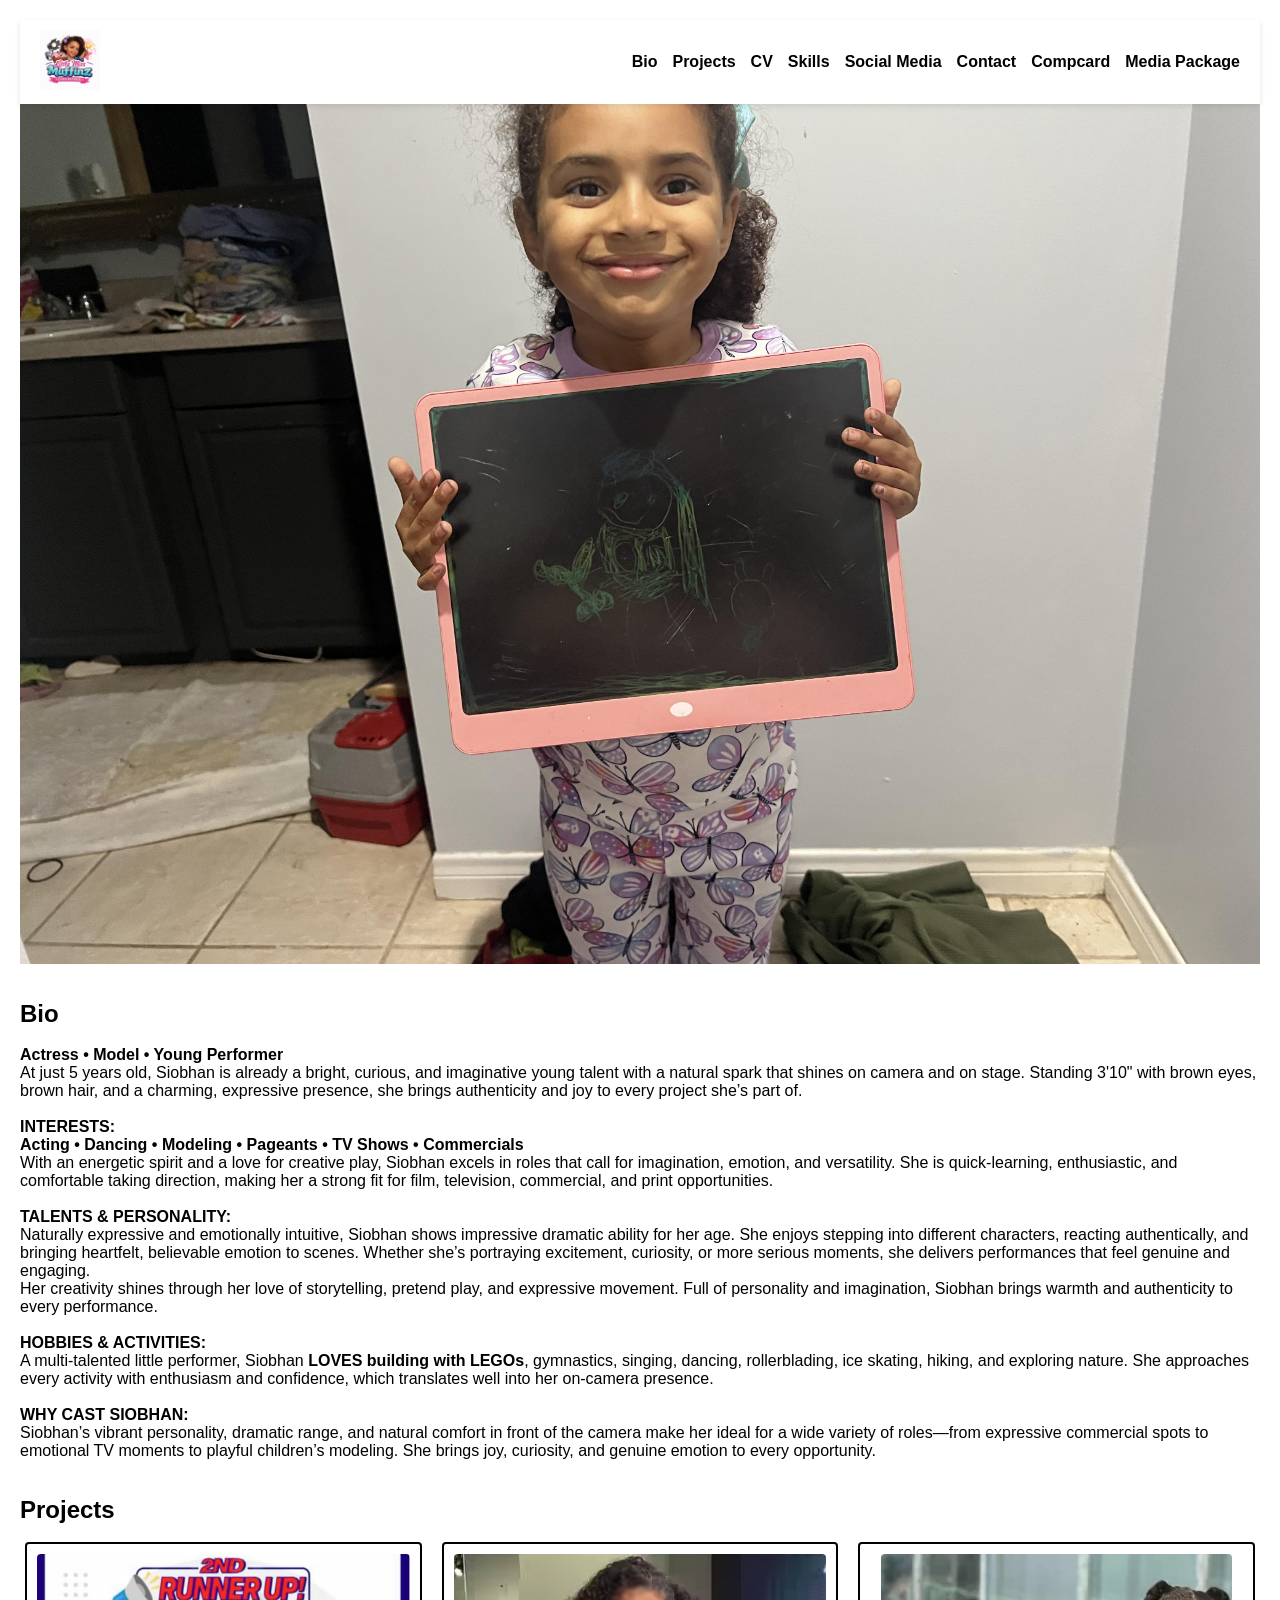
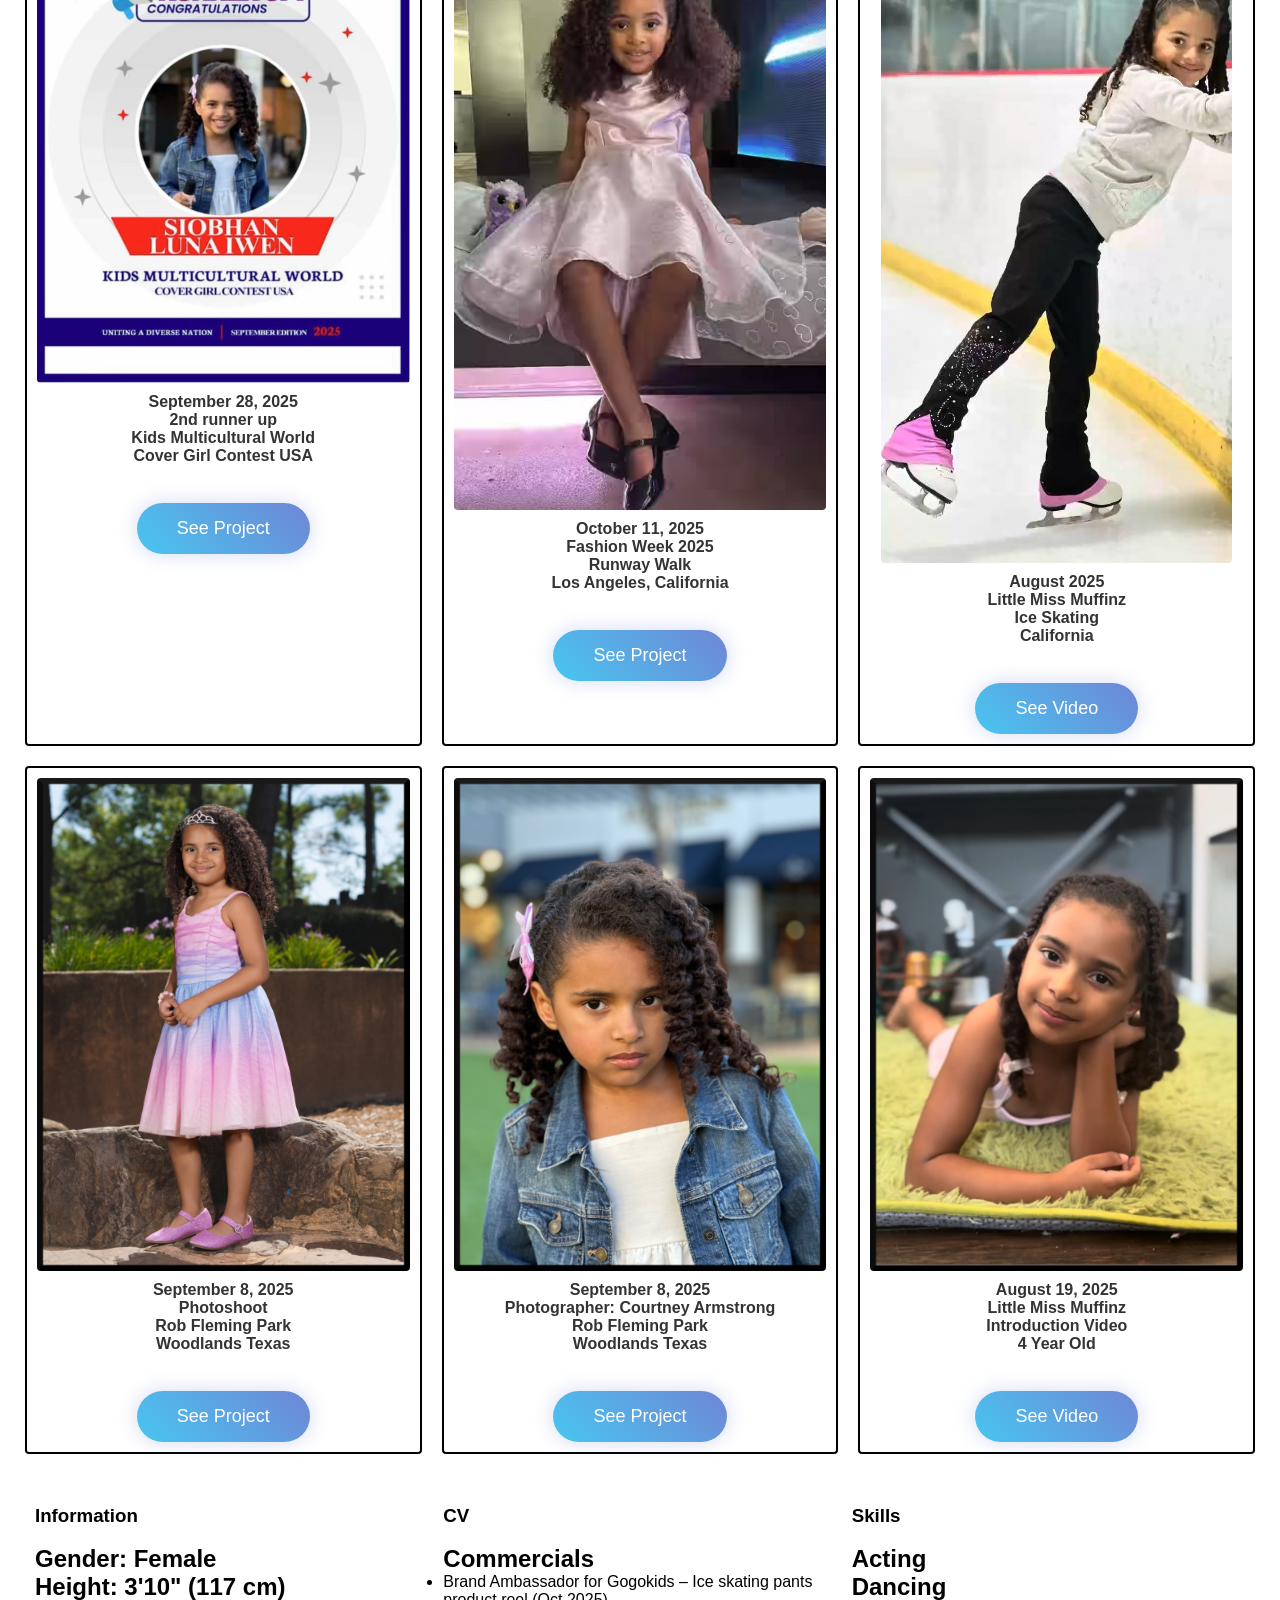
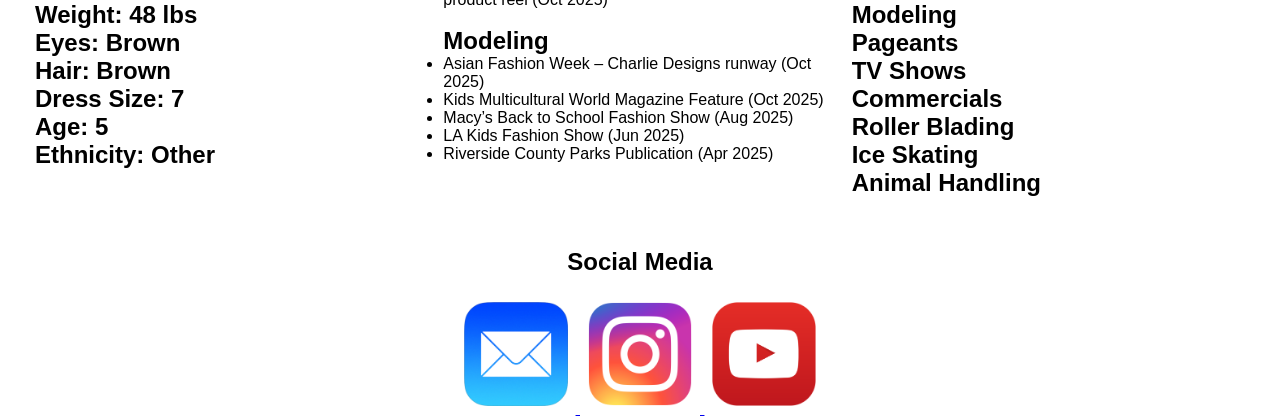
==== commit 7c8ef4a8: "Fix HTML formatting for commercials section" ====
--- a/index.html
+++ b/index.html
@@ -108,7 +108,7 @@
   <ul>
     <li>Brand Ambassador for Gogokids – Ice skating pants product reel (Oct 2025)</li>
   </ul>
-
+<br>
   <h2>Modeling</h2>
   <ul>
     <li>Asian Fashion Week – Charlie Designs runway (Oct 2025)</li>
--- a/styles.css
+++ b/styles.css
@@ -83,7 +83,7 @@
   width: 100%;
   height: 100%;
   object-fit: cover; /* fills and crops */
-  object-position: center 0%; /* focus point */
+  object-position: 50% 75%; /* focus point */
 }
 
 
@@ -286,6 +286,7 @@
 }
 
 
+/* GRID INFO */
 .responsive-grid {
   display: grid;
   /* 3 columns on large screens, but shrink automatically */
@@ -301,7 +302,7 @@
 }
 
 
-
+/* FOOTER SOCIAL ICONS */
 .footer {
   display: block;
   max-width: 10;
@@ -317,11 +318,24 @@
   justify-content: space-between;
 }
 
-.site-logo {
-  height: 60px;        /* desktop size */
-  width: auto;
-  max-width: 180px;    /* prevents giant logo */
-  object-fit: contain;
+
+
+
+@media (max-width: 480px) {
+  .site-logo {
+    height: 40px;
+  }
+
+  h1 {
+    font-size: 1.6rem;
+  }
+}
+
+/* Mobile */
+@media (max-width: 600px) {
+  .site-logo {
+    height: 40px;
+  }
 }
 
 /* Tablet */
@@ -331,17 +345,11 @@
   }
 }
 
-/* Mobile */
-@media (max-width: 600px) {
-  .site-logo {
-    height: 40px;
-  }
-}
-
 /* Mobile Navbar Fix */
 @media (max-width: 768px) {
   .navbar {
     flex-wrap: wrap;
+    text-align: center;
     padding: 10px;
   }
 
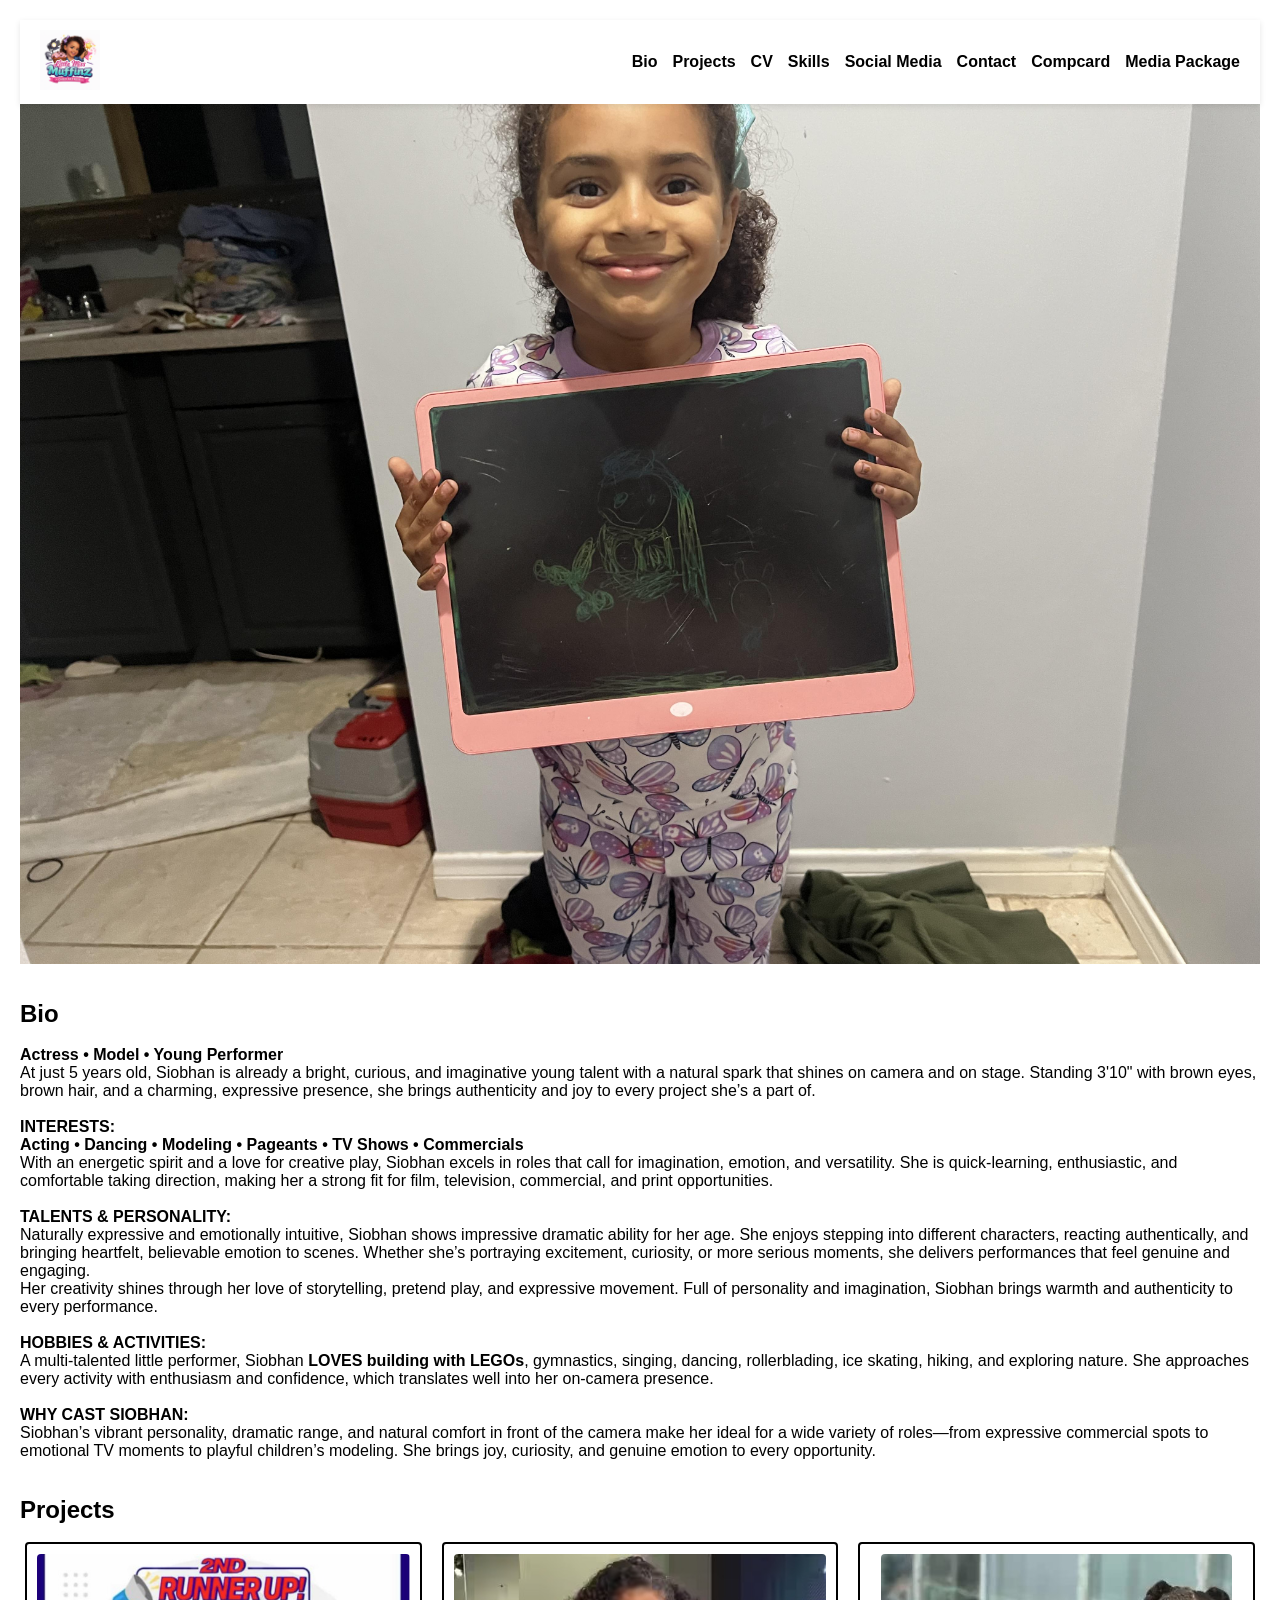
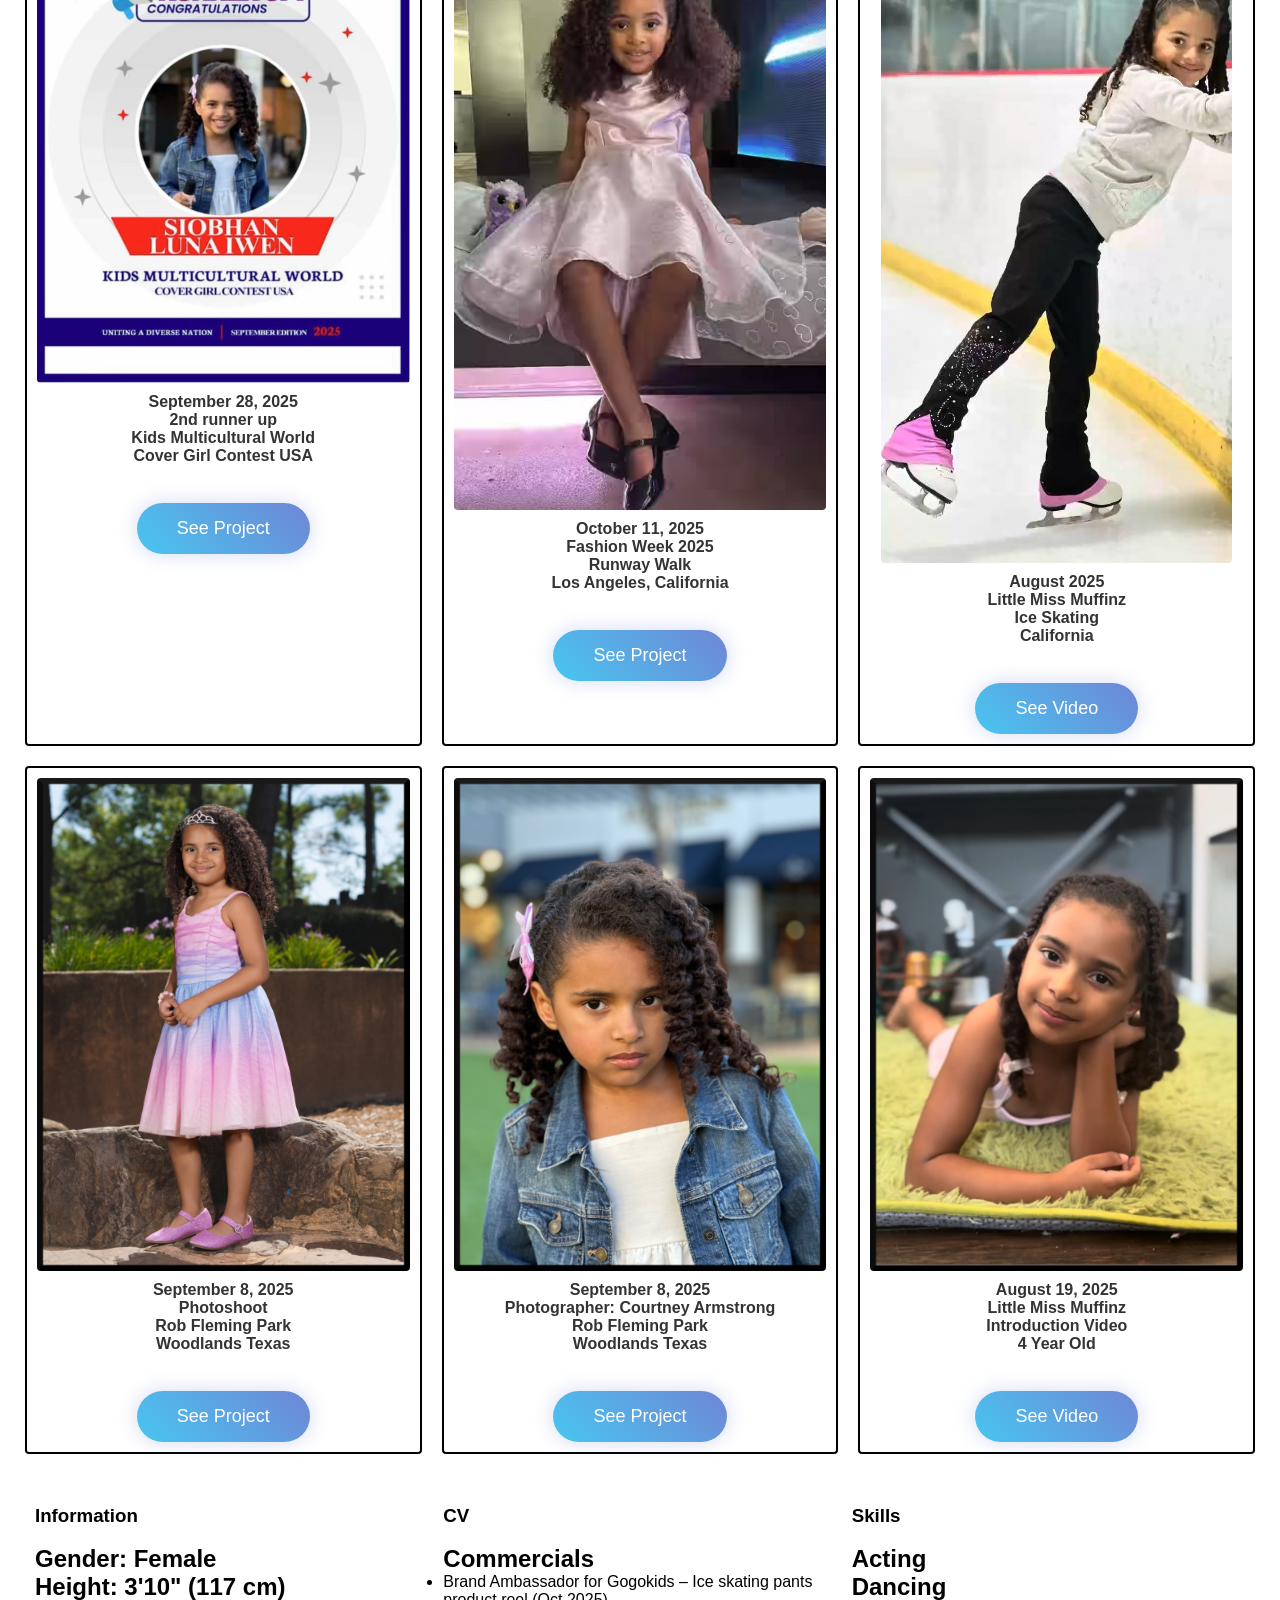
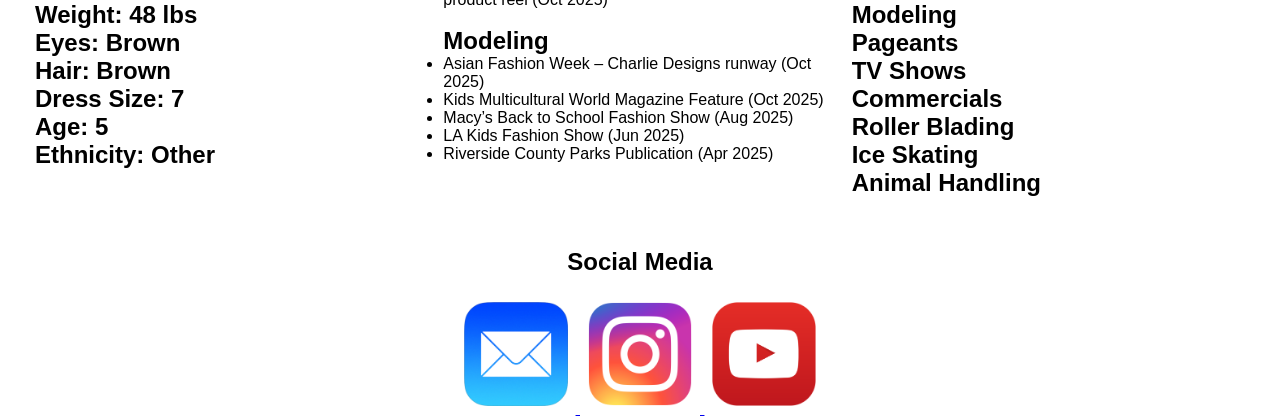
==== commit 04512f48: "Fix grammatical error in Siobhan's description Corrected grammatical error in description." ====
--- a/index.html
+++ b/index.html
@@ -56,7 +56,7 @@
   <p>
     <strong>Actress • Model • Young Performer</strong>
     <br>
-    At just 5 years old, Siobhan is already a bright, curious, and imaginative young talent with a natural spark that shines on camera and on stage. Standing 3'10" with brown eyes, brown hair, and a charming, expressive presence, she brings authenticity and joy to every project she’s part of.
+    At just 5 years old, Siobhan is already a bright, curious, and imaginative young talent with a natural spark that shines on camera and on stage. Standing 3'10" with brown eyes, brown hair, and a charming, expressive presence, she brings authenticity and joy to every project she’s a part of.
     <br><br>
     <b>INTERESTS:</b><br>
     <strong>Acting • Dancing • Modeling • Pageants • TV Shows • Commercials</strong>
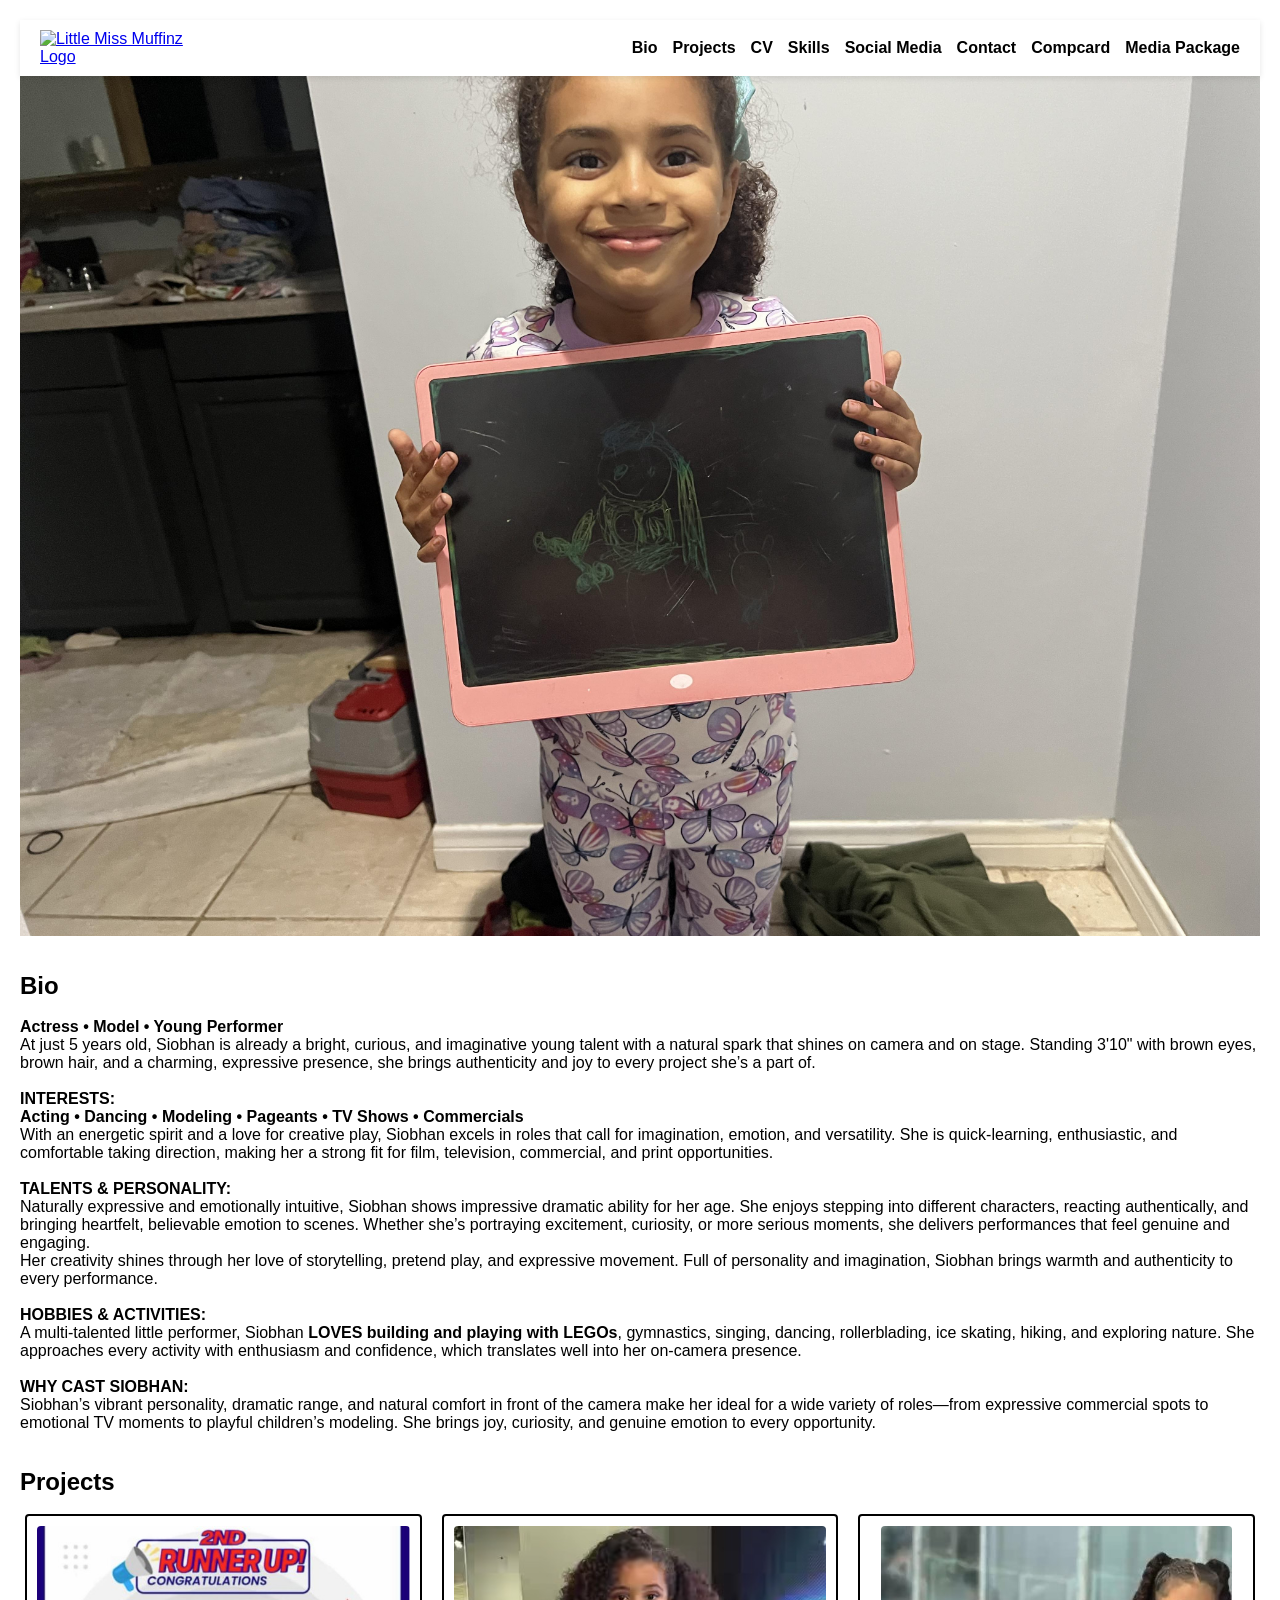
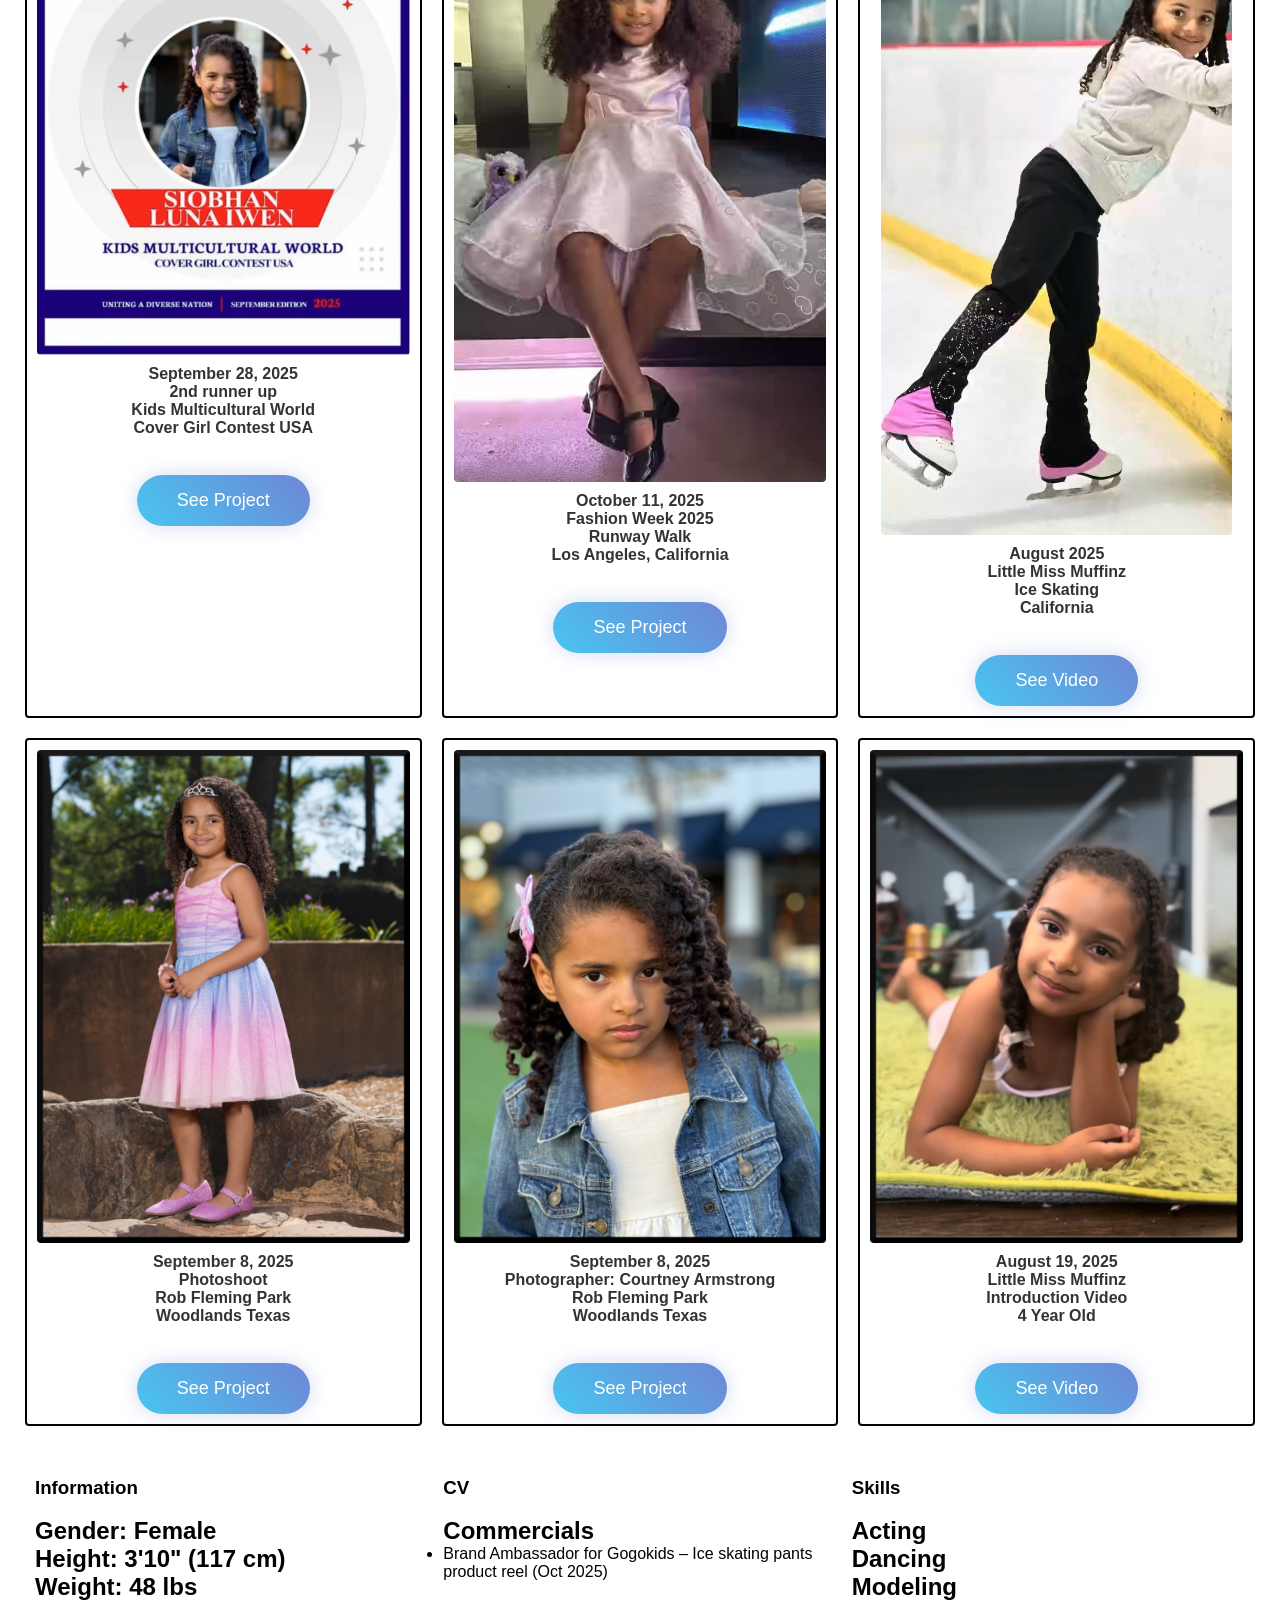
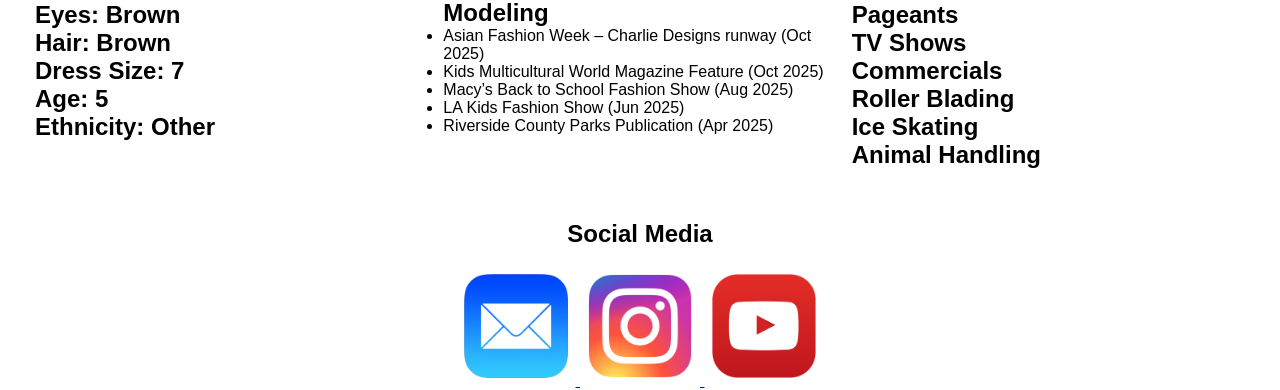
==== commit 4de974b6: "Add files via upload" ====
--- a/index.html
+++ b/index.html
@@ -3,7 +3,7 @@
 <head>
   <meta charset="UTF-8">
   <meta name="viewport" content="width=device-width, initial-scale=1.0">
-
+  <link rel="icon" type="image/png" sizes="32x32" href="./images/favicon.png">
   <title>Little Miss Muffinz</title>
   <meta name="description" content="The official website for Little Miss Muffinz." />
   <link rel="canonical" href="https://LittleMissMuffinz.com/" />
@@ -27,7 +27,7 @@
 <div class="navbar">
   <div class="left-nav">
     <a href="index.html">
-      <img src="./images/ChatGPT Image Dec 23, 2025, 06_55_29 PM.png" class="site-logo" alt="Little Miss Muffinz Logo">
+      <img src="./images/Muffinz-Logo.png" class="site-logo" alt="Little Miss Muffinz Logo">
     </a>
   </div>
 
@@ -69,7 +69,7 @@
     Her creativity shines through her love of storytelling, pretend play, and expressive movement. Full of personality and imagination, Siobhan brings warmth and authenticity to every performance.
     <br><br>
     <b>HOBBIES & ACTIVITIES:</b><br>
-    A multi-talented little performer, Siobhan <strong>LOVES building with LEGOs</strong>, gymnastics, singing, dancing, rollerblading, ice skating, hiking, and exploring nature. She approaches every activity with enthusiasm and confidence, which translates well into her on-camera presence.
+    A multi-talented little performer, Siobhan <strong>LOVES building and playing with LEGOs</strong>, gymnastics, singing, dancing, rollerblading, ice skating, hiking, and exploring nature. She approaches every activity with enthusiasm and confidence, which translates well into her on-camera presence.
     <br><br>
     <b>WHY CAST SIOBHAN:</b><br>
     Siobhan’s vibrant personality, dramatic range, and natural comfort in front of the camera make her ideal for a wide variety of roles—from expressive commercial spots to emotional TV moments to playful children’s modeling. She brings joy, curiosity, and genuine emotion to every opportunity.
@@ -141,7 +141,7 @@
   <h1>Social Media</h1>
     <br>
   <div class="footer">
-    <a href="mailto:siobhan@LittleMissMuffinz.com">
+    <a href="mailto:MUFFINZ.MAYHEM@GMAIL.COM">
       <img src="icons/email1.png">
     </a>
 
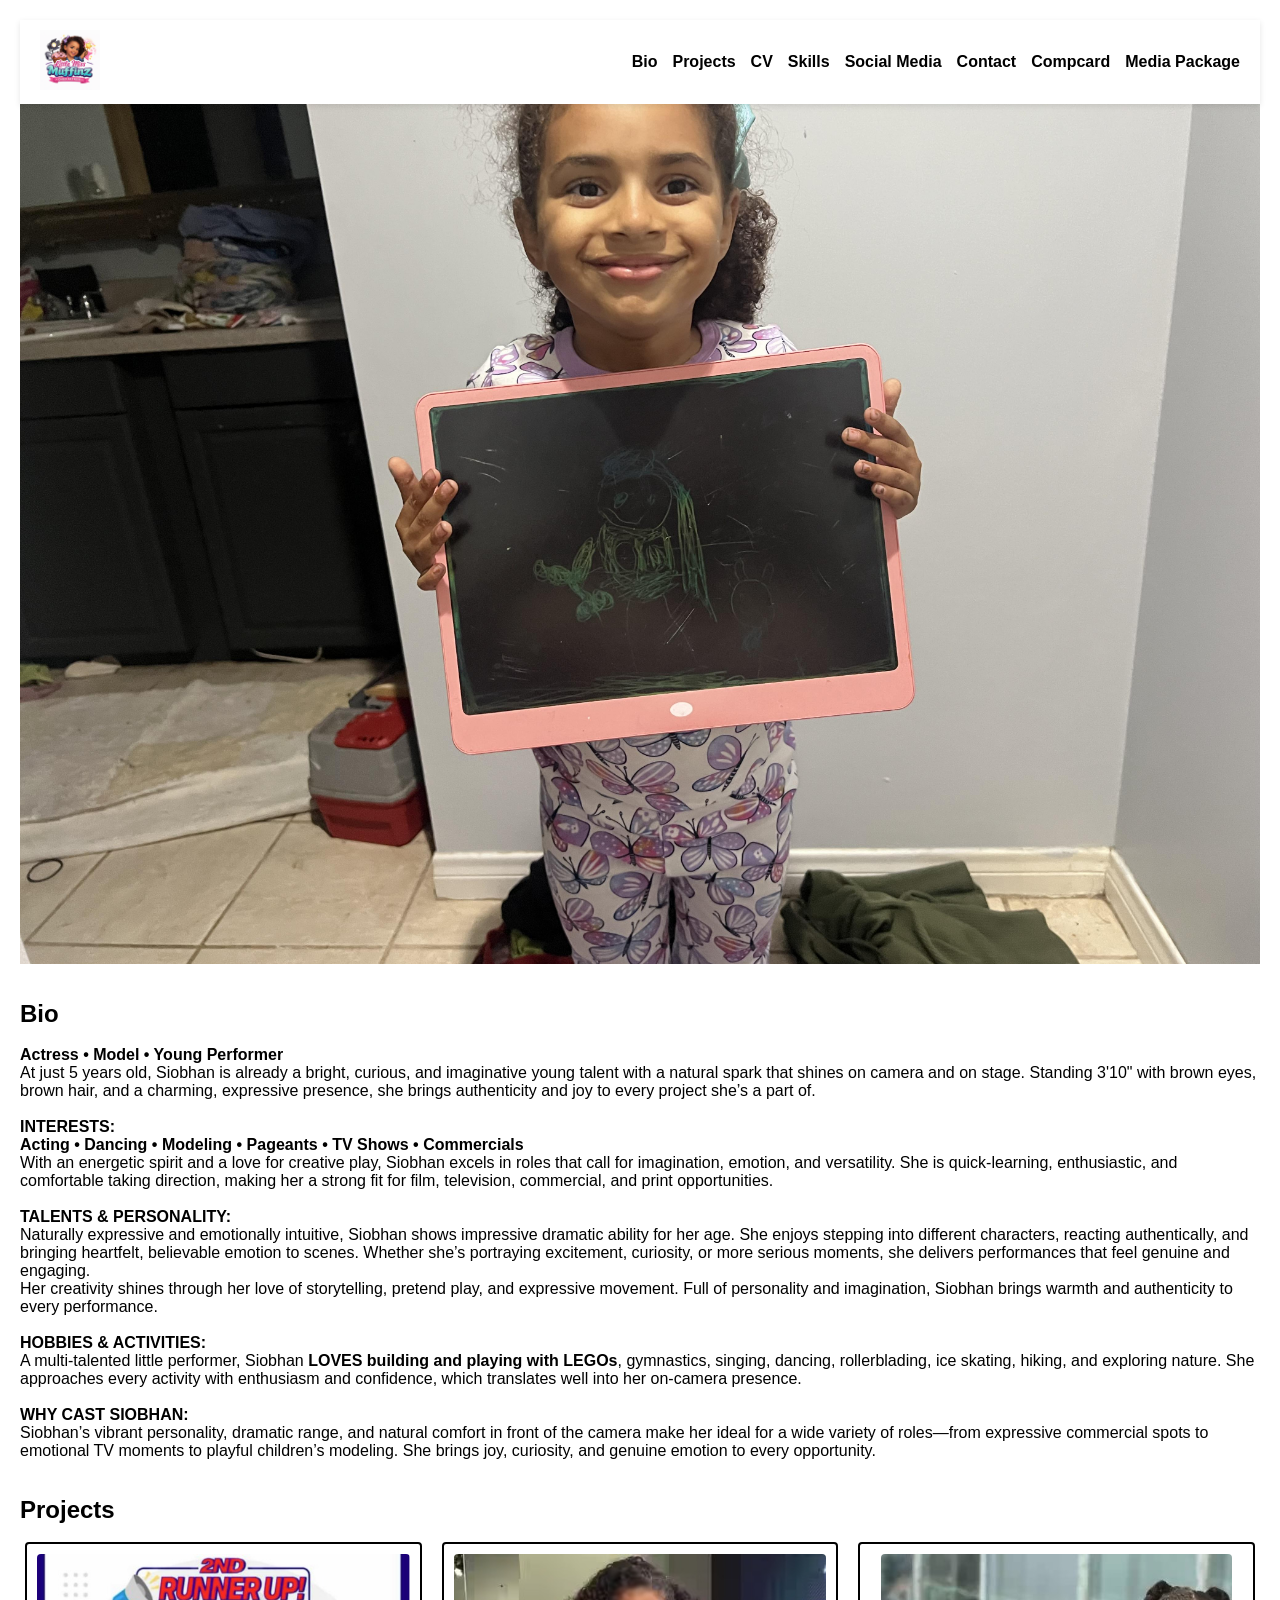
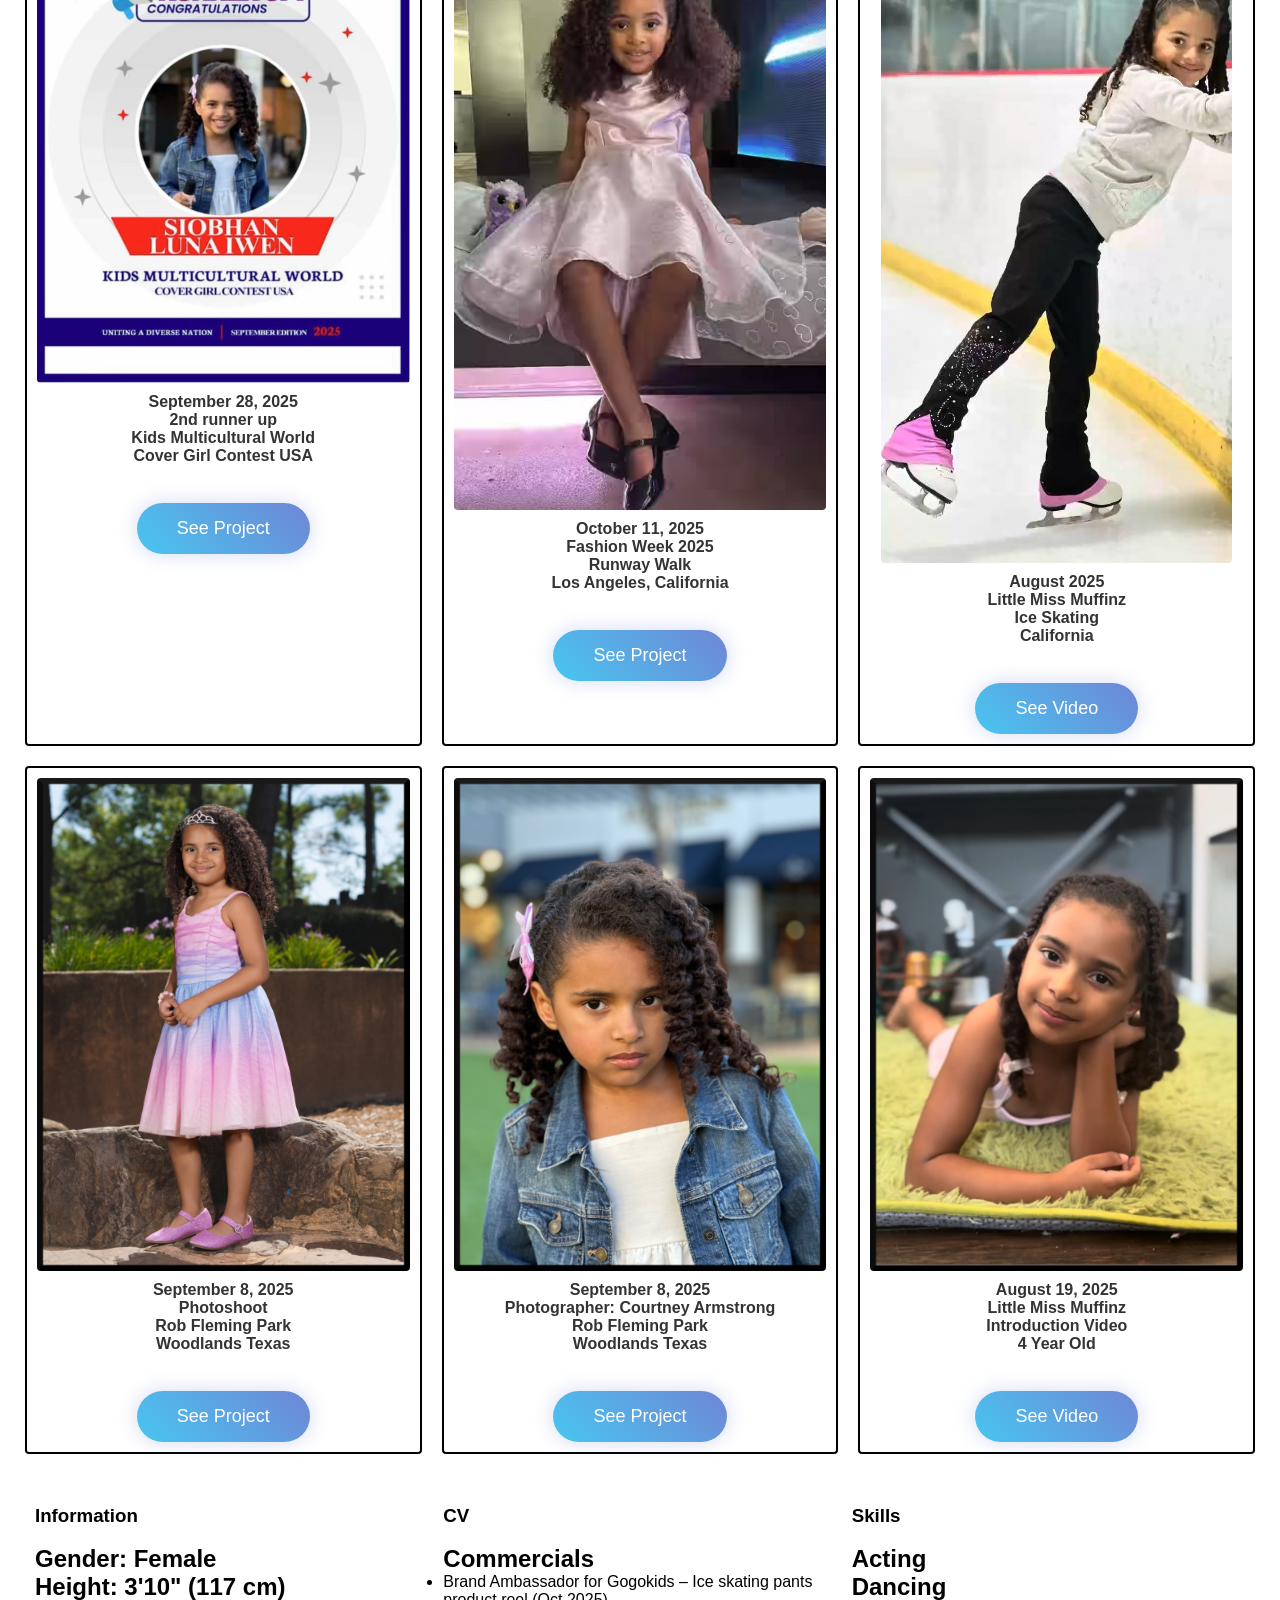
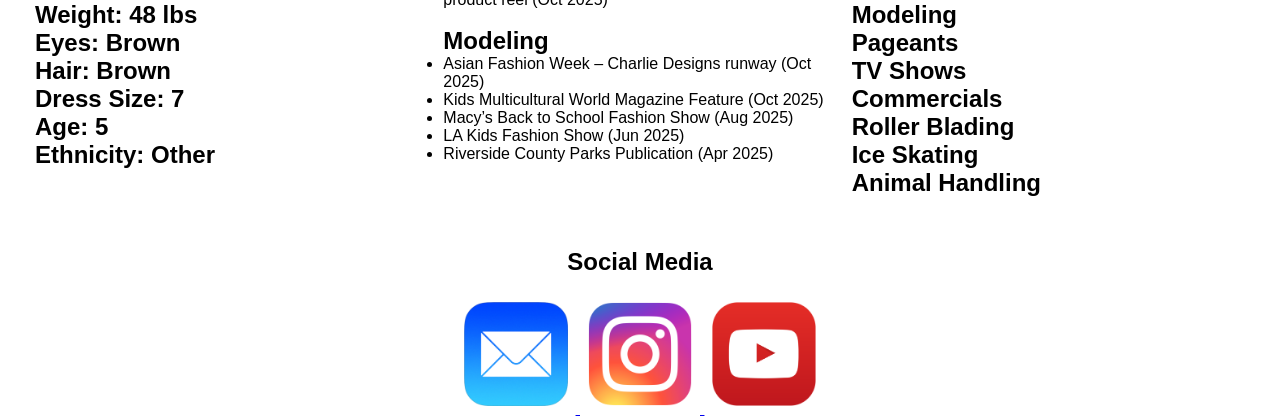
==== commit 4d41c32e: "Update index.html" ====
--- a/index.html
+++ b/index.html
@@ -3,7 +3,7 @@
 <head>
   <meta charset="UTF-8">
   <meta name="viewport" content="width=device-width, initial-scale=1.0">
-  <link rel="icon" type="image/png" sizes="32x32" href="./images/favicon.png">
+  <link rel="icon" type="image/png" href="./images/favicon.png">
   <title>Little Miss Muffinz</title>
   <meta name="description" content="The official website for Little Miss Muffinz." />
   <link rel="canonical" href="https://LittleMissMuffinz.com/" />
